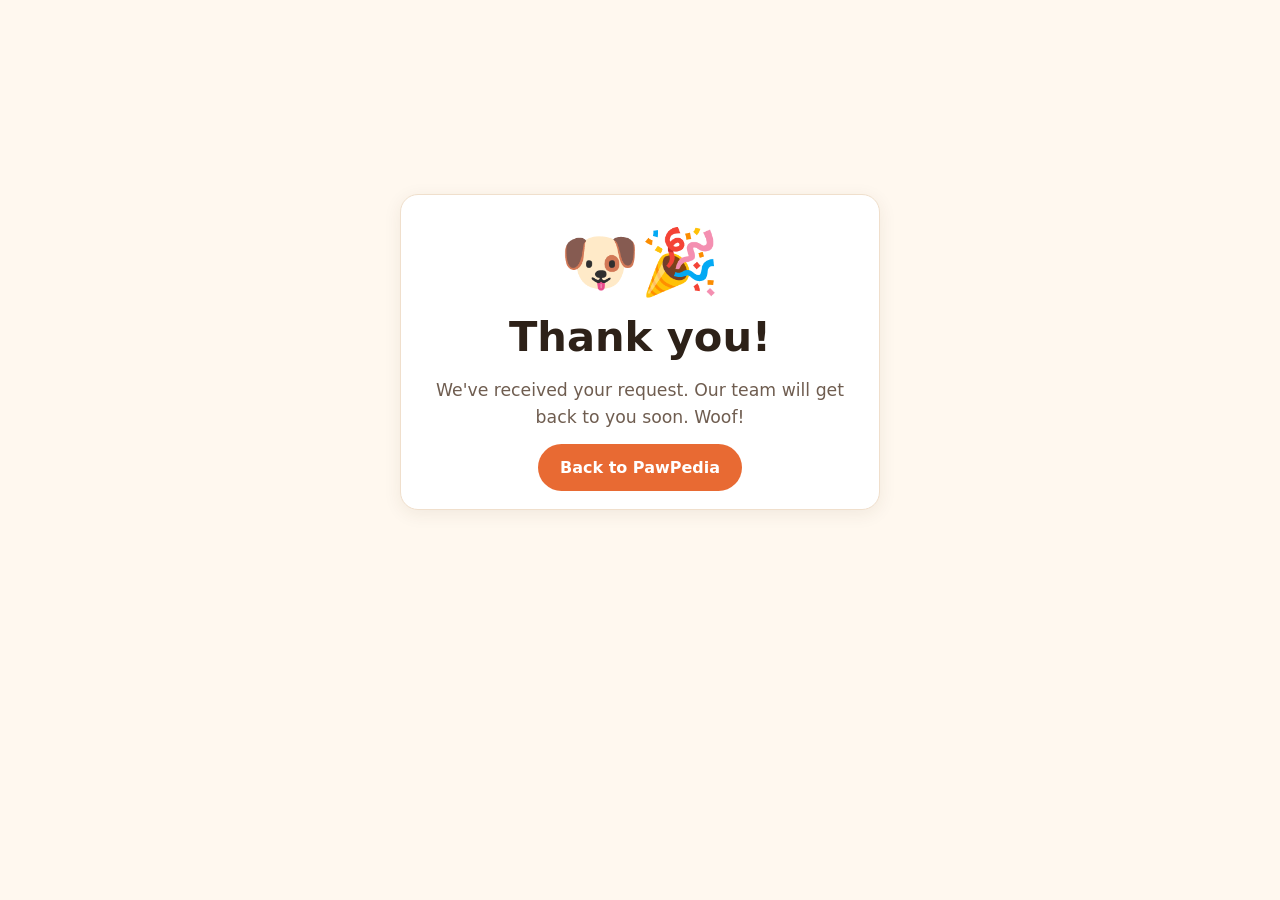
==== success.html @ 93c73d60 "Add PawPedia dog learning PWA for Netlify Breed encyclopedia, synthesised Bark Lab, life-stage timel" ====
<!doctype html>
<html lang="en">
<head>
  <meta charset="utf-8">
  <meta name="viewport" content="width=device-width, initial-scale=1">
  <title>Thank you · PawPedia</title>
  <meta name="theme-color" content="#e86a33">
  <link rel="icon" href="/icons/icon.svg" type="image/svg+xml">
  <link rel="stylesheet" href="/css/styles.css">
</head>
<body style="padding-bottom:0">
  <main style="min-height:80vh;display:grid;place-items:center;text-align:center">
    <div class="card" style="max-width:480px">
      <div style="font-size:4rem">🐶🎉</div>
      <h1>Thank you!</h1>
      <p class="lead">We've received your request. Our team will get back to you soon. Woof!</p>
      <a class="btn primary" href="/#home">Back to PawPedia</a>
    </div>
  </main>
</body>
</html>
---- css/styles.css ----
:root {
  --bg: #fff8ef;
  --surface: #ffffff;
  --surface-2: #fff1e0;
  --text: #2d2118;
  --muted: #6f5d50;
  --primary: #e86a33;
  --primary-ink: #ffffff;
  --primary-soft: #fde3d4;
  --accent: #2a9d8f;
  --safe: #2a9d8f;
  --safe-soft: #dff3ef;
  --moderate: #c7861a;
  --moderate-soft: #fbf0d9;
  --toxic: #c9374b;
  --toxic-soft: #fbe1e4;
  --border: #f0dfcc;
  --shadow: 0 4px 18px rgba(80, 45, 20, 0.08);
  --radius: 18px;
  --font-head: "Baloo 2", "Trebuchet MS", system-ui, sans-serif;
  --font-body: "Nunito", system-ui, -apple-system, "Segoe UI", Roboto, sans-serif;
}

@media (prefers-color-scheme: dark) {
  :root {
    --bg: #1b1511;
    --surface: #261e18;
    --surface-2: #31261e;
    --text: #f6ebe0;
    --muted: #bfa996;
    --primary: #f2814f;
    --primary-ink: #1b1511;
    --primary-soft: #4a2c1d;
    --accent: #4cc3b4;
    --safe: #4cc3b4;
    --safe-soft: #1d3632;
    --moderate: #f0b44a;
    --moderate-soft: #3c3020;
    --toxic: #f07383;
    --toxic-soft: #44222a;
    --border: #3b2e25;
    --shadow: 0 4px 18px rgba(0, 0, 0, 0.35);
  }
}

* { box-sizing: border-box; }
html { scroll-padding-top: 76px; }
body {
  margin: 0;
  background: var(--bg);
  color: var(--text);
  font-family: var(--font-body);
  font-size: 16px;
  line-height: 1.55;
  -webkit-font-smoothing: antialiased;
  padding-bottom: calc(72px + env(safe-area-inset-bottom));
}
h1, h2, h3 { font-family: var(--font-head); line-height: 1.15; margin: 0 0 0.4em; }
h1 { font-size: clamp(1.8rem, 4.5vw, 2.6rem); }
h2 { font-size: 1.35rem; }
h3 { font-size: 1.1rem; }
p { margin: 0 0 0.75em; }
a { color: var(--primary); }
ul { margin: 0; padding-left: 1.2em; }
li { margin: 0.2em 0; }
[hidden] { display: none !important; }

.skip { position: absolute; left: -999px; top: 8px; background: var(--primary); color: var(--primary-ink); padding: 8px 14px; border-radius: 8px; z-index: 100; }
.skip:focus { left: 8px; }

/* ---------- Top bar ---------- */
.topbar {
  position: sticky; top: 0; z-index: 20;
  display: flex; align-items: center; justify-content: space-between; gap: 16px;
  padding: 10px max(16px, calc((100% - 1160px) / 2));
  background: color-mix(in srgb, var(--bg) 88%, transparent);
  backdrop-filter: blur(10px);
  border-bottom: 1px solid var(--border);
}
.brand { display: flex; align-items: center; gap: 8px; font-family: var(--font-head); font-weight: 800; font-size: 1.5rem; color: var(--text); text-decoration: none; }
.brand-mark { display: grid; place-items: center; width: 38px; height: 38px; border-radius: 12px; background: var(--primary); font-size: 1.2rem; }
.topnav { display: none; gap: 4px; flex-wrap: wrap; }
.topnav a { color: var(--text); text-decoration: none; font-weight: 700; padding: 8px 12px; border-radius: 999px; font-size: 0.95rem; }
.topnav a:hover { background: var(--surface-2); }
.topnav a.active { background: var(--primary-soft); color: var(--primary); }
.topnav a.cta { background: var(--primary); color: var(--primary-ink); }
@media (min-width: 1000px) {
  .topnav { display: flex; }
  .tabbar { display: none !important; }
  body { padding-bottom: 0; }
}

/* ---------- Bottom tab bar (mobile, app-like) ---------- */
.tabbar {
  position: fixed; left: 0; right: 0; bottom: 0; z-index: 30;
  display: grid; grid-template-columns: repeat(5, 1fr);
  background: var(--surface);
  border-top: 1px solid var(--border);
  padding-bottom: env(safe-area-inset-bottom);
  box-shadow: 0 -4px 16px rgba(0, 0, 0, 0.06);
}
.tabbar a { display: flex; flex-direction: column; align-items: center; gap: 2px; padding: 8px 2px 10px; font-size: 0.72rem; font-weight: 700; color: var(--muted); text-decoration: none; }
.tabbar a span { font-size: 1.35rem; line-height: 1; }
.tabbar a.active { color: var(--primary); }

.sheet { position: fixed; inset: 0; z-index: 25; background: rgba(0, 0, 0, 0.35); display: flex; align-items: flex-end; }
.sheet-panel { width: 100%; background: var(--surface); border-radius: 22px 22px 0 0; padding: 14px 16px calc(84px + env(safe-area-inset-bottom)); display: grid; gap: 6px; animation: slideUp 0.2s ease-out; }
.sheet-panel a { padding: 14px 16px; border-radius: 14px; background: var(--surface-2); color: var(--text); text-decoration: none; font-weight: 700; }
@keyframes slideUp { from { transform: translateY(40px); opacity: 0; } }

/* ---------- Layout ---------- */
main { max-width: 1160px; margin: 0 auto; padding: 24px 16px 40px; outline: none; }
.view { animation: fadeIn 0.25s ease-out; }
@keyframes fadeIn { from { opacity: 0; transform: translateY(6px); } }
.lead { font-size: 1.08rem; color: var(--muted); max-width: 720px; }
.muted { color: var(--muted); }
.note { color: var(--muted); font-size: 0.92rem; }
.disclaimer { color: var(--muted); font-size: 0.85rem; text-align: center; margin-top: 24px; }
.section-title { margin-top: 32px; }
.empty { color: var(--muted); padding: 24px; text-align: center; }
.card { background: var(--surface); border: 1px solid var(--border); border-radius: var(--radius); padding: 18px; box-shadow: var(--shadow); }

.btn { display: inline-flex; align-items: center; justify-content: center; gap: 6px; padding: 12px 20px; border-radius: 999px; font: 700 1rem var(--font-body); text-decoration: none; cursor: pointer; border: 2px solid transparent; transition: transform 0.1s, filter 0.15s; }
.btn:active { transform: scale(0.97); }
.btn.primary { background: var(--primary); color: var(--primary-ink); }
.btn.primary:hover { filter: brightness(1.06); }
.btn.ghost { background: transparent; border-color: var(--primary); color: var(--primary); }
.btn.small { padding: 7px 14px; font-size: 0.88rem; }
.btn.block { width: 100%; }
.btn:disabled { opacity: 0.6; cursor: wait; }
.badge { display: inline-block; background: var(--accent); color: #fff; font-weight: 800; font-size: 0.75rem; padding: 3px 10px; border-radius: 999px; text-transform: uppercase; letter-spacing: 0.04em; margin-bottom: 8px; }

/* ---------- Home ---------- */
.hero { display: grid; gap: 16px; align-items: center; grid-template-columns: 1fr; padding: 8px 0 24px; }
@media (min-width: 760px) { .hero { grid-template-columns: 1.2fr 1fr; } }
.eyebrow { color: var(--primary); font-weight: 800; text-transform: uppercase; letter-spacing: 0.08em; font-size: 0.8rem; margin-bottom: 6px; }
.hero-actions { display: flex; flex-wrap: wrap; gap: 10px; margin-top: 12px; }
.hero-dog { position: relative; border: 0; background: radial-gradient(circle at 50% 60%, var(--primary-soft), transparent 70%); cursor: pointer; padding: 20px; border-radius: 30px; }
.bubble { position: absolute; top: 10px; right: 10%; background: var(--surface); border: 2px solid var(--primary); color: var(--text); font-weight: 800; padding: 6px 12px; border-radius: 16px 16px 16px 4px; font-size: 0.95rem; }

.fact { display: flex; gap: 14px; align-items: center; flex-wrap: wrap; }
.fact > div { flex: 1 1 220px; }
.fact p { margin: 0; }
.fact-icon { font-size: 1.8rem; }

.tiles { display: grid; grid-template-columns: repeat(2, 1fr); gap: 12px; }
@media (min-width: 760px) { .tiles { grid-template-columns: repeat(4, 1fr); } }
.tile { display: flex; flex-direction: column; gap: 4px; padding: 16px; border-radius: var(--radius); background: var(--surface); border: 1px solid var(--border); box-shadow: var(--shadow); text-decoration: none; color: var(--text); transition: transform 0.15s; }
.tile:hover { transform: translateY(-3px); }
.tile span { font-size: 1.9rem; }
.tile small { color: var(--muted); line-height: 1.3; }
.tile.accent { background: var(--primary); color: var(--primary-ink); border-color: var(--primary); }
.tile.accent small { color: inherit; opacity: 0.9; }

.promo { margin-top: 28px; display: flex; flex-wrap: wrap; gap: 16px; align-items: center; justify-content: space-between; background: linear-gradient(135deg, var(--surface), var(--surface-2)); }
.promo > div { flex: 1 1 260px; }

/* ---------- Dog SVG ---------- */
.dog-holder { display: block; width: 100%; max-width: 320px; margin: 0 auto; --dog-scale: 1; }
.dog-holder.big { max-width: 360px; }
.dog-svg { display: block; width: 100%; height: auto; transform: scale(var(--dog-scale)); transform-origin: 50% 95%; transition: transform 0.45s cubic-bezier(.3,1.4,.6,1); }
.dog-tail { transform-origin: 42px 88px; animation: wag 0.9s ease-in-out infinite; }
.dog-jaw { transform-origin: 158px 74px; }
.dog-head { transform-origin: 130px 75px; }
.dog-ear { transform-origin: 132px 42px; }
.barking .dog-jaw { animation: jaw 0.18s ease-in-out infinite alternate; }
.barking .dog-head { animation: headBob 0.18s ease-in-out infinite alternate; }
.barking .dog-ear { animation: ear 0.18s ease-in-out infinite alternate; }
.barking .dog-tail { animation-duration: 0.25s; }
@keyframes wag { 0%, 100% { transform: rotate(-12deg); } 50% { transform: rotate(14deg); } }
@keyframes jaw { to { transform: rotate(18deg); } }
@keyframes headBob { to { transform: rotate(-6deg); } }
@keyframes ear { to { transform: rotate(-10deg); } }
@media (prefers-reduced-motion: reduce) {
  .dog-tail, .barking .dog-jaw, .barking .dog-head, .barking .dog-ear, .view, .sheet-panel { animation: none; }
}

/* ---------- Breeds ---------- */
.toolbar { display: flex; gap: 10px; flex-wrap: wrap; margin: 12px 0 16px; }
input, select, textarea { font: inherit; color: var(--text); background: var(--surface); border: 2px solid var(--border); border-radius: 12px; padding: 10px 14px; width: 100%; }
input:focus, select:focus, textarea:focus { outline: none; border-color: var(--primary); }
.toolbar input { flex: 1 1 220px; }
.toolbar select { flex: 0 1 180px; }
.breed-grid { display: grid; gap: 12px; grid-template-columns: repeat(auto-fill, minmax(260px, 1fr)); }
.breed-card { display: flex; gap: 14px; align-items: center; text-decoration: none; color: var(--text); transition: transform 0.15s; }
.breed-card:hover { transform: translateY(-3px); }
.breed-card h3 { margin: 0; }
.breed-card p { margin: 2px 0 6px; font-size: 0.9rem; }
.breed-thumb { flex: none; width: 64px; height: 64px; border-radius: 18px; display: grid; place-items: center; font-size: 2rem; background: color-mix(in srgb, var(--c) 30%, var(--surface)); border: 3px solid var(--c); }
.tags { display: flex; flex-wrap: wrap; gap: 6px; }
.tags span { background: var(--surface-2); padding: 2px 10px; border-radius: 999px; font-size: 0.8rem; font-weight: 700; }

.back { display: inline-block; margin-bottom: 12px; font-weight: 700; text-decoration: none; }
.breed-hero { display: grid; gap: 18px; align-items: center; grid-template-columns: 1fr; }
@media (min-width: 760px) { .breed-hero { grid-template-columns: 1fr 1.3fr; } }
.facts { display: grid; grid-template-columns: repeat(auto-fill, minmax(140px, 1fr)); gap: 10px; margin: 14px 0 0; }
.facts div { background: var(--surface-2); padding: 8px 12px; border-radius: 12px; }
.facts dt { font-size: 0.75rem; color: var(--muted); font-weight: 700; text-transform: uppercase; letter-spacing: 0.04em; }
.facts dd { margin: 0; font-weight: 700; }
.meters { margin-top: 14px; display: grid; gap: 10px 28px; grid-template-columns: repeat(auto-fill, minmax(250px, 1fr)); }
.meter { display: flex; justify-content: space-between; align-items: center; gap: 10px; font-weight: 600; }
.dots { display: flex; gap: 4px; }
.dots i { width: 14px; height: 14px; border-radius: 50%; background: var(--border); }
.dots i.on { background: var(--primary); }
.detail-grid { display: grid; gap: 14px; grid-template-columns: repeat(auto-fit, minmax(260px, 1fr)); margin: 14px 0; }
.card.good { border-left: 6px solid var(--safe); }
.card.bad { border-left: 6px solid var(--toxic); }
.more { display: inline-block; margin-top: 10px; font-weight: 700; text-decoration: none; }
.issues { display: grid; gap: 10px; grid-template-columns: repeat(auto-fit, minmax(240px, 1fr)); }
.issue { background: var(--surface-2); border-radius: 14px; padding: 12px 14px; }
.issue p { margin: 4px 0 0; font-size: 0.95rem; }

/* ---------- Bark ---------- */
.bark-stage { display: grid; gap: 16px; align-items: center; grid-template-columns: 1fr; }
@media (min-width: 760px) { .bark-stage { grid-template-columns: 1fr 1fr; } }
.bark-controls label { font-weight: 800; display: block; margin-bottom: 6px; }
.seg { display: inline-flex; background: var(--surface-2); border-radius: 999px; padding: 4px; gap: 4px; }
.seg button { border: 0; background: transparent; color: var(--text); font: 700 0.95rem var(--font-body); padding: 8px 16px; border-radius: 999px; cursor: pointer; }
.seg button[aria-checked="true"] { background: var(--primary); color: var(--primary-ink); }
.bark-buttons { display: flex; gap: 10px; flex-wrap: wrap; margin-top: 16px; }
.bark-grid { display: grid; gap: 12px; grid-template-columns: repeat(auto-fill, minmax(240px, 1fr)); }
.bark-card { display: flex; flex-direction: column; gap: 4px; text-align: left; cursor: pointer; font: inherit; color: var(--text); position: relative; transition: transform 0.15s, border-color 0.15s; }
.bark-card:hover { transform: translateY(-2px); border-color: var(--primary); }
.bark-card.playing { border-color: var(--primary); background: var(--primary-soft); }
.bark-card b { font-family: var(--font-head); font-size: 1.15rem; }
.bark-card small { color: var(--muted); }
.bark-card em { color: var(--primary); font-weight: 700; font-style: normal; }
.play-icon { position: absolute; top: 14px; right: 14px; width: 34px; height: 34px; border-radius: 50%; background: var(--primary); color: var(--primary-ink); display: grid; place-items: center; font-size: 0.8rem; }

/* ---------- Timeline ---------- */
.timeline-visual { display: flex; align-items: flex-end; }
.timeline-visual .dog-holder { max-width: 280px; }
#timeline-range { width: 100%; accent-color: var(--primary); padding: 0; border: 0; margin: 14px 0 6px; }
.stage-dots { list-style: none; padding: 0; margin: 0 0 12px; display: flex; gap: 6px; overflow-x: auto; scrollbar-width: thin; }
.stage-dots li { flex: 1 0 auto; margin: 0; }
.stage-dots button { width: 100%; border: 2px solid var(--border); background: var(--surface); color: var(--text); border-radius: 12px; padding: 6px 10px; font: 700 0.85rem var(--font-body); cursor: pointer; display: flex; flex-direction: column; align-items: center; white-space: nowrap; }
.stage-dots button small { color: var(--muted); font-weight: 600; font-size: 0.72rem; }
.stage-dots button.active { border-color: var(--primary); background: var(--primary-soft); }
.stage-info h3 { font-size: 1rem; }
.age-calc { margin-top: 18px; }
.calc-row { display: flex; gap: 12px; flex-wrap: wrap; }
.calc-row label { flex: 1 1 160px; font-weight: 700; display: grid; gap: 4px; }
.age-result { font-size: 1.15rem; margin-top: 12px; }
.age-result b { color: var(--primary); }

/* ---------- Health ---------- */
.chips { display: flex; flex-wrap: wrap; gap: 8px; margin: 12px 0 16px; }
.chip { border: 2px solid var(--border); background: var(--surface); color: var(--text); padding: 6px 14px; border-radius: 999px; font: 700 0.9rem var(--font-body); cursor: pointer; }
.chip.active { border-color: var(--primary); background: var(--primary); color: var(--primary-ink); }
.health-list { display: grid; gap: 10px; }
.health { padding: 0; }
.health summary { display: flex; align-items: center; gap: 12px; padding: 14px 18px; cursor: pointer; list-style: none; }
.health summary::-webkit-details-marker { display: none; }
.health summary::after { content: "＋"; margin-left: 8px; color: var(--muted); font-weight: 800; }
.health[open] summary::after { content: "－"; }
.health summary b { flex: 1; font-size: 1.05rem; }
.h-icon { font-size: 1.5rem; }
.sev { font-size: 0.75rem; font-weight: 800; padding: 3px 10px; border-radius: 999px; background: var(--surface-2); }
.health.emergency { border-left: 6px solid var(--toxic); }
.health.emergency .sev { background: var(--toxic-soft); color: var(--toxic); }
.health dl { margin: 0; padding: 0 18px 16px; }
.health dt { font-weight: 800; color: var(--primary); margin-top: 8px; }
.health dd { margin: 2px 0 0; }
.vaccine { margin-top: 20px; overflow-x: auto; }
table { width: 100%; border-collapse: collapse; }
th, td { text-align: left; padding: 10px; border-bottom: 1px solid var(--border); }
th { font-family: var(--font-head); }

/* ---------- Food ---------- */
.food-list { display: grid; gap: 10px; grid-template-columns: repeat(auto-fill, minmax(270px, 1fr)); }
.food { border-left: 6px solid var(--border); }
.food p { margin: 6px 0 0; font-size: 0.95rem; }
.food-head { display: flex; justify-content: space-between; gap: 8px; align-items: flex-start; }
.verdict { font-size: 0.78rem; font-weight: 800; padding: 3px 10px; border-radius: 999px; white-space: nowrap; }
.food.safe { border-left-color: var(--safe); }
.food.safe .verdict { background: var(--safe-soft); color: var(--safe); }
.food.moderate { border-left-color: var(--moderate); }
.food.moderate .verdict { background: var(--moderate-soft); color: var(--moderate); }
.food.toxic { border-left-color: var(--toxic); }
.food.toxic .verdict { background: var(--toxic-soft); color: var(--toxic); }
.chip.safe.active { background: var(--safe); border-color: var(--safe); }
.chip.moderate.active { background: var(--moderate); border-color: var(--moderate); }
.chip.toxic.active { background: var(--toxic); border-color: var(--toxic); }
.tips { margin-top: 20px; }

/* ---------- Adopt ---------- */
.progress { margin-bottom: 14px; }
.progress p { margin: 8px 0 0; font-weight: 700; }
.progress-bar { height: 14px; background: var(--surface-2); border-radius: 999px; overflow: hidden; }
.progress-bar span { display: block; height: 100%; width: 0; background: linear-gradient(90deg, var(--primary), var(--accent)); transition: width 0.3s; }
#adopt-list { display: grid; gap: 14px; grid-template-columns: repeat(auto-fit, minmax(300px, 1fr)); }
.check { display: flex; gap: 10px; align-items: flex-start; padding: 8px 4px; border-bottom: 1px dashed var(--border); cursor: pointer; }
.check:last-child { border-bottom: 0; }
.check input { width: 22px; height: 22px; flex: none; accent-color: var(--accent); margin-top: 1px; }
.check input:checked + span { color: var(--muted); text-decoration: line-through; }

/* ---------- Quiz ---------- */
.quiz { display: grid; gap: 16px; }
fieldset { border: 0; padding: 0; margin: 0; }
legend { font-family: var(--font-head); font-weight: 800; font-size: 1.1rem; margin-bottom: 8px; }
.options { display: flex; flex-wrap: wrap; gap: 8px; }
.option { cursor: pointer; }
.option input { position: absolute; opacity: 0; width: 1px; height: 1px; }
.option span { display: inline-block; padding: 9px 16px; border-radius: 999px; border: 2px solid var(--border); font-weight: 700; background: var(--surface); }
.option input:checked + span { border-color: var(--primary); background: var(--primary-soft); color: var(--primary); }
.option input:focus-visible + span { outline: 3px solid var(--accent); outline-offset: 2px; }
.match-grid { display: grid; gap: 14px; grid-template-columns: repeat(auto-fit, minmax(240px, 1fr)); }
.match { position: relative; text-align: center; display: flex; flex-direction: column; align-items: center; }
.match .hero-actions { justify-content: center; margin-top: auto; }
.rank { position: absolute; top: 12px; left: 14px; font-family: var(--font-head); font-weight: 800; color: var(--primary); font-size: 1.3rem; }
.score { font-weight: 800; color: var(--accent); font-size: 1.2rem; margin: 0; }

/* ---------- Services ---------- */
.service-grid { display: grid; gap: 16px; grid-template-columns: repeat(auto-fit, minmax(300px, 1fr)); align-items: start; }
.service { position: relative; }
.service.highlight { border: 2px solid var(--primary); }
.service .badge { position: absolute; top: 16px; right: 16px; }
#svc-partner { margin-top: 20px; }
.svc-icon { font-size: 2.2rem; display: block; margin-bottom: 4px; }
.form { display: grid; gap: 12px; margin-top: 12px; }
.form label { display: grid; gap: 4px; font-weight: 700; font-size: 0.92rem; }
.row2 { display: grid; gap: 12px; grid-template-columns: repeat(auto-fit, minmax(150px, 1fr)); }
.hp { position: absolute; left: -9999px; }
.form-status { margin: 0; font-weight: 700; min-height: 1.2em; }
.form-status.ok { color: var(--safe); }
.form-status.err { color: var(--toxic); }
.more-grid { display: grid; gap: 12px; grid-template-columns: repeat(auto-fill, minmax(170px, 1fr)); }
.mini { display: flex; flex-direction: column; gap: 4px; align-items: flex-start; }
.mini span { font-size: 1.8rem; }
.mini small { color: var(--muted); margin-bottom: 8px; }
.mini .btn { margin-top: auto; }

.footer { text-align: center; padding: 24px 16px 28px; color: var(--muted); border-top: 1px solid var(--border); }
.footer p { margin: 0 0 4px; }
.footer .disclaimer { margin: 0; }

:focus-visible { outline: 3px solid var(--accent); outline-offset: 2px; }
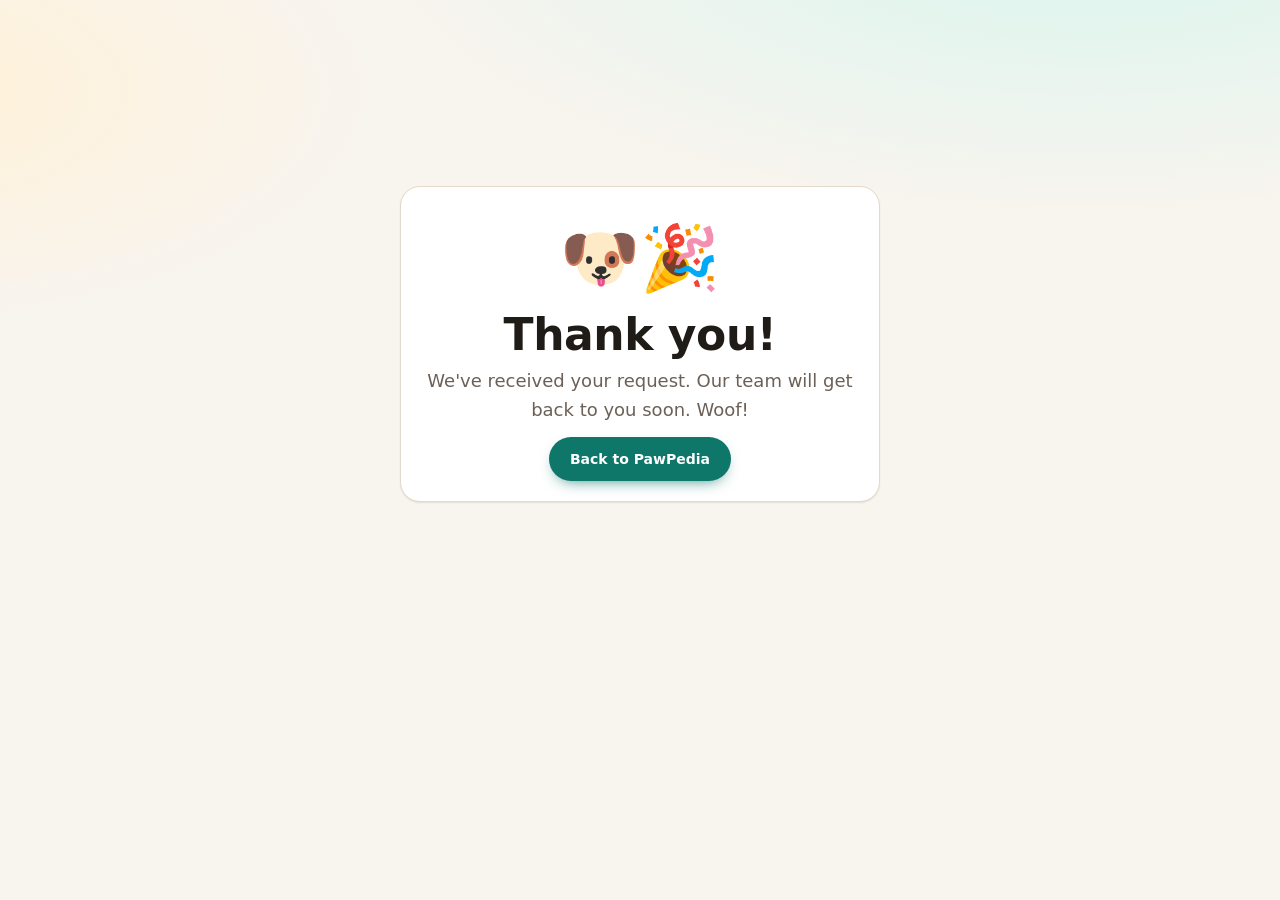
==== commit b602c0ae: "Redesign PawPedia: 51 breeds by region, real photos & sounds, breed-specific barks and timeline - Ad" ====
--- a/success.html
+++ b/success.html
@@ -4,8 +4,9 @@
   <meta charset="utf-8">
   <meta name="viewport" content="width=device-width, initial-scale=1">
   <title>Thank you · PawPedia</title>
-  <meta name="theme-color" content="#e86a33">
+  <meta name="theme-color" content="#0f766a">
   <link rel="icon" href="/icons/icon.svg" type="image/svg+xml">
+  <link rel="stylesheet" href="/css/tokens.css">
   <link rel="stylesheet" href="/css/styles.css">
 </head>
 <body style="padding-bottom:0">
--- a/css/tokens.css
+++ b/css/tokens.css
@@ -0,0 +1,170 @@
+/* ==========================================================================
+   PawPedia Design System — tokens
+   Primitive palette → semantic roles. Components only use semantic tokens,
+   so light/dark themes (and a future Android theme) swap in one place.
+   ========================================================================== */
+
+:root {
+  /* ---- Primitive palette ---- */
+  --teal-50: #ecfdf8;  --teal-100: #d1faef; --teal-200: #a7f3e0; --teal-300: #6ee7cb;
+  --teal-400: #2dd4b0; --teal-500: #14b89a; --teal-600: #0d9480; --teal-700: #0f766a;
+  --teal-800: #115e56; --teal-900: #0b3f3a; --teal-950: #062925;
+
+  --sun-50: #fffbeb;  --sun-100: #fef3c7; --sun-200: #fde68a; --sun-300: #fcd34d;
+  --sun-400: #fbbf24; --sun-500: #f59e0b; --sun-700: #b45309; --sun-900: #4a2a06;
+
+  --coral-50: #fff4f0; --coral-100: #ffe4da; --coral-400: #ff8a65; --coral-500: #f2643d;
+  --coral-600: #dc4a24; --coral-900: #4b1709;
+
+  --sand-0: #ffffff;  --sand-25: #fdfbf8; --sand-50: #f8f4ee; --sand-100: #f0e9df;
+  --sand-200: #e3d9cc; --sand-300: #cfc2b1; --sand-500: #93877a; --sand-600: #6b6158;
+  --sand-700: #4d453e; --sand-800: #332d28; --sand-900: #1f1b17;
+
+  --ink-950: #0c1110; --ink-900: #121a19; --ink-850: #172120; --ink-800: #1d2928;
+  --ink-700: #283736; --ink-600: #3a4c4a;
+
+  --green-600: #15803d; --green-100: #dcfce7;
+  --red-600: #c62828;   --red-100: #fde4e4;
+  --amber-700: #a35c00; --amber-100: #fdf0d5;
+
+  /* ---- Typography ---- */
+  --font-display: "Fredoka", "Trebuchet MS", system-ui, sans-serif;
+  --font-body: "Plus Jakarta Sans", system-ui, -apple-system, "Segoe UI", Roboto, sans-serif;
+  --fs-2xs: 0.6875rem; --fs-xs: 0.75rem; --fs-sm: 0.875rem; --fs-base: 1rem;
+  --fs-md: 1.125rem; --fs-lg: 1.375rem; --fs-xl: 1.75rem; --fs-2xl: 2.25rem;
+  --fs-hero: clamp(2.1rem, 5.2vw, 3.4rem);
+  --lh-tight: 1.12; --lh-snug: 1.3; --lh-body: 1.6;
+  --fw-regular: 400; --fw-medium: 500; --fw-semibold: 600; --fw-bold: 700; --fw-black: 800;
+
+  /* ---- Spacing (4px grid) ---- */
+  --sp-1: 4px; --sp-2: 8px; --sp-3: 12px; --sp-4: 16px; --sp-5: 20px;
+  --sp-6: 24px; --sp-7: 32px; --sp-8: 40px; --sp-9: 56px; --sp-10: 72px;
+
+  /* ---- Shape ---- */
+  --r-xs: 6px; --r-sm: 10px; --r-md: 14px; --r-lg: 20px; --r-xl: 28px; --r-pill: 999px;
+
+  /* ---- Motion ---- */
+  --ease: cubic-bezier(.2, .8, .2, 1);
+  --ease-bounce: cubic-bezier(.3, 1.5, .5, 1);
+  --dur-fast: 120ms; --dur: 220ms; --dur-slow: 420ms;
+
+  /* ---- Layout ---- */
+  --container: 1180px;
+  --appbar-h: 64px;
+  --tabbar-h: 68px;
+}
+
+/* ---- Semantic roles: light ---- */
+:root, :root[data-theme="light"] {
+  color-scheme: light;
+  --bg: var(--sand-50);
+  --bg-accent: radial-gradient(1200px 500px at 85% -10%, #d7f6ee 0%, transparent 60%), radial-gradient(900px 420px at -10% 10%, #fff1d6 0%, transparent 55%);
+  --surface: var(--sand-0);
+  --surface-2: var(--sand-25);
+  --surface-3: var(--sand-100);
+  --surface-inverse: var(--teal-900);
+  --text: var(--sand-900);
+  --text-2: var(--sand-600);
+  --text-3: var(--sand-500);
+  --text-inverse: #f3fffb;
+  --border: var(--sand-200);
+  --border-strong: var(--sand-300);
+
+  --primary: var(--teal-700);
+  --primary-hover: var(--teal-800);
+  --on-primary: #ffffff;
+  --primary-container: var(--teal-100);
+  --on-primary-container: var(--teal-900);
+
+  --accent: var(--sun-400);
+  --accent-container: var(--sun-100);
+  --on-accent-container: var(--sun-900);
+
+  --love: var(--coral-500);
+  --love-container: var(--coral-100);
+  --on-love-container: var(--coral-900);
+
+  --success: var(--green-600);  --success-container: var(--green-100);
+  --warning: var(--amber-700);  --warning-container: var(--amber-100);
+  --danger: var(--red-600);     --danger-container: var(--red-100);
+
+  --focus: var(--sun-500);
+  --scrim: rgba(20, 16, 12, 0.45);
+  --glass: rgba(248, 244, 238, 0.82);
+
+  --shadow-sm: 0 1px 2px rgba(51, 45, 40, .06), 0 1px 1px rgba(51, 45, 40, .04);
+  --shadow-md: 0 6px 20px -6px rgba(51, 45, 40, .18), 0 2px 6px rgba(51, 45, 40, .06);
+  --shadow-lg: 0 24px 50px -16px rgba(15, 60, 55, .32);
+}
+
+/* ---- Semantic roles: dark ---- */
+@media (prefers-color-scheme: dark) {
+  :root:not([data-theme="light"]) {
+    color-scheme: dark;
+    --bg: var(--ink-950);
+    --bg-accent: radial-gradient(1100px 500px at 85% -10%, rgba(20, 184, 154, .16) 0%, transparent 60%), radial-gradient(900px 420px at -10% 10%, rgba(251, 191, 36, .08) 0%, transparent 55%);
+    --surface: var(--ink-900);
+    --surface-2: var(--ink-850);
+    --surface-3: var(--ink-800);
+    --surface-inverse: var(--teal-200);
+    --text: #eef6f4;
+    --text-2: #a9bbb8;
+    --text-3: #7f9592;
+    --text-inverse: var(--teal-950);
+    --border: var(--ink-700);
+    --border-strong: var(--ink-600);
+    --primary: var(--teal-400);
+    --primary-hover: var(--teal-300);
+    --on-primary: var(--teal-950);
+    --primary-container: rgba(45, 212, 176, .14);
+    --on-primary-container: var(--teal-200);
+    --accent: var(--sun-300);
+    --accent-container: rgba(251, 191, 36, .14);
+    --on-accent-container: var(--sun-200);
+    --love: var(--coral-400);
+    --love-container: rgba(255, 138, 101, .14);
+    --on-love-container: var(--coral-100);
+    --success: #4ade80;  --success-container: rgba(74, 222, 128, .12);
+    --warning: #fbbf24;  --warning-container: rgba(251, 191, 36, .12);
+    --danger: #f87171;   --danger-container: rgba(248, 113, 113, .13);
+    --scrim: rgba(0, 0, 0, .6);
+    --glass: rgba(12, 17, 16, .8);
+    --shadow-sm: 0 1px 2px rgba(0, 0, 0, .4);
+    --shadow-md: 0 8px 24px -8px rgba(0, 0, 0, .6);
+    --shadow-lg: 0 24px 50px -16px rgba(0, 0, 0, .7);
+  }
+}
+:root[data-theme="dark"] {
+  color-scheme: dark;
+  --bg: var(--ink-950);
+  --bg-accent: radial-gradient(1100px 500px at 85% -10%, rgba(20, 184, 154, .16) 0%, transparent 60%), radial-gradient(900px 420px at -10% 10%, rgba(251, 191, 36, .08) 0%, transparent 55%);
+  --surface: var(--ink-900);
+  --surface-2: var(--ink-850);
+  --surface-3: var(--ink-800);
+  --surface-inverse: var(--teal-200);
+  --text: #eef6f4;
+  --text-2: #a9bbb8;
+  --text-3: #7f9592;
+  --text-inverse: var(--teal-950);
+  --border: var(--ink-700);
+  --border-strong: var(--ink-600);
+  --primary: var(--teal-400);
+  --primary-hover: var(--teal-300);
+  --on-primary: var(--teal-950);
+  --primary-container: rgba(45, 212, 176, .14);
+  --on-primary-container: var(--teal-200);
+  --accent: var(--sun-300);
+  --accent-container: rgba(251, 191, 36, .14);
+  --on-accent-container: var(--sun-200);
+  --love: var(--coral-400);
+  --love-container: rgba(255, 138, 101, .14);
+  --on-love-container: var(--coral-100);
+  --success: #4ade80;  --success-container: rgba(74, 222, 128, .12);
+  --warning: #fbbf24;  --warning-container: rgba(251, 191, 36, .12);
+  --danger: #f87171;   --danger-container: rgba(248, 113, 113, .13);
+  --scrim: rgba(0, 0, 0, .6);
+  --glass: rgba(12, 17, 16, .8);
+  --shadow-sm: 0 1px 2px rgba(0, 0, 0, .4);
+  --shadow-md: 0 8px 24px -8px rgba(0, 0, 0, .6);
+  --shadow-lg: 0 24px 50px -16px rgba(0, 0, 0, .7);
+}
--- a/css/styles.css
+++ b/css/styles.css
@@ -1,337 +1,475 @@
-:root {
-  --bg: #fff8ef;
-  --surface: #ffffff;
-  --surface-2: #fff1e0;
-  --text: #2d2118;
-  --muted: #6f5d50;
-  --primary: #e86a33;
-  --primary-ink: #ffffff;
-  --primary-soft: #fde3d4;
-  --accent: #2a9d8f;
-  --safe: #2a9d8f;
-  --safe-soft: #dff3ef;
-  --moderate: #c7861a;
-  --moderate-soft: #fbf0d9;
-  --toxic: #c9374b;
-  --toxic-soft: #fbe1e4;
-  --border: #f0dfcc;
-  --shadow: 0 4px 18px rgba(80, 45, 20, 0.08);
-  --radius: 18px;
-  --font-head: "Baloo 2", "Trebuchet MS", system-ui, sans-serif;
-  --font-body: "Nunito", system-ui, -apple-system, "Segoe UI", Roboto, sans-serif;
-}
-
-@media (prefers-color-scheme: dark) {
-  :root {
-    --bg: #1b1511;
-    --surface: #261e18;
-    --surface-2: #31261e;
-    --text: #f6ebe0;
-    --muted: #bfa996;
-    --primary: #f2814f;
-    --primary-ink: #1b1511;
-    --primary-soft: #4a2c1d;
-    --accent: #4cc3b4;
-    --safe: #4cc3b4;
-    --safe-soft: #1d3632;
-    --moderate: #f0b44a;
-    --moderate-soft: #3c3020;
-    --toxic: #f07383;
-    --toxic-soft: #44222a;
-    --border: #3b2e25;
-    --shadow: 0 4px 18px rgba(0, 0, 0, 0.35);
-  }
-}
-
-* { box-sizing: border-box; }
-html { scroll-padding-top: 76px; }
+/* ==========================================================================
+   PawPedia — components & layout (uses semantic tokens from tokens.css)
+   ========================================================================== */
+
+*, *::before, *::after { box-sizing: border-box; }
+html { scroll-padding-top: calc(var(--appbar-h) + 64px); -webkit-text-size-adjust: 100%; }
 body {
   margin: 0;
-  background: var(--bg);
+  background: var(--bg-accent), var(--bg);
+  background-attachment: fixed;
   color: var(--text);
-  font-family: var(--font-body);
-  font-size: 16px;
-  line-height: 1.55;
+  font: var(--fw-regular) var(--fs-base)/var(--lh-body) var(--font-body);
   -webkit-font-smoothing: antialiased;
-  padding-bottom: calc(72px + env(safe-area-inset-bottom));
+  padding-bottom: calc(var(--tabbar-h) + env(safe-area-inset-bottom));
+  overflow-x: hidden;
 }
-h1, h2, h3 { font-family: var(--font-head); line-height: 1.15; margin: 0 0 0.4em; }
-h1 { font-size: clamp(1.8rem, 4.5vw, 2.6rem); }
-h2 { font-size: 1.35rem; }
-h3 { font-size: 1.1rem; }
-p { margin: 0 0 0.75em; }
-a { color: var(--primary); }
-ul { margin: 0; padding-left: 1.2em; }
-li { margin: 0.2em 0; }
+img { max-width: 100%; display: block; }
+h1, h2, h3, h4 { font-family: var(--font-display); font-weight: var(--fw-semibold); line-height: var(--lh-tight); margin: 0 0 var(--sp-2); letter-spacing: -0.01em; }
+h1 { font-size: clamp(1.9rem, 4.6vw, 2.75rem); }
+h2 { font-size: var(--fs-lg); }
+h3 { font-size: var(--fs-md); }
+p { margin: 0 0 var(--sp-3); }
+a { color: var(--primary); text-decoration-thickness: 1.5px; text-underline-offset: 3px; }
+ul { margin: 0; padding-left: 1.15em; }
+li { margin: 4px 0; }
+li::marker { color: var(--primary); }
+button { font: inherit; color: inherit; }
 [hidden] { display: none !important; }
-
-.skip { position: absolute; left: -999px; top: 8px; background: var(--primary); color: var(--primary-ink); padding: 8px 14px; border-radius: 8px; z-index: 100; }
+:focus-visible { outline: 3px solid var(--focus); outline-offset: 2px; border-radius: 6px; }
+.sr-only { position: absolute; width: 1px; height: 1px; overflow: hidden; clip: rect(0 0 0 0); white-space: nowrap; }
+.skip { position: absolute; left: -999px; top: 8px; z-index: 100; background: var(--primary); color: var(--on-primary); padding: 8px 14px; border-radius: var(--r-sm); }
 .skip:focus { left: 8px; }
 
-/* ---------- Top bar ---------- */
-.topbar {
-  position: sticky; top: 0; z-index: 20;
-  display: flex; align-items: center; justify-content: space-between; gap: 16px;
-  padding: 10px max(16px, calc((100% - 1160px) / 2));
-  background: color-mix(in srgb, var(--bg) 88%, transparent);
-  backdrop-filter: blur(10px);
+/* ---------- App bar ---------- */
+.appbar {
+  position: sticky; top: 0; z-index: 40; height: var(--appbar-h);
+  display: flex; align-items: center; gap: var(--sp-3);
+  padding: 0 max(var(--sp-4), calc((100% - var(--container)) / 2));
+  background: var(--glass); backdrop-filter: saturate(1.4) blur(14px); -webkit-backdrop-filter: saturate(1.4) blur(14px);
   border-bottom: 1px solid var(--border);
 }
-.brand { display: flex; align-items: center; gap: 8px; font-family: var(--font-head); font-weight: 800; font-size: 1.5rem; color: var(--text); text-decoration: none; }
-.brand-mark { display: grid; place-items: center; width: 38px; height: 38px; border-radius: 12px; background: var(--primary); font-size: 1.2rem; }
-.topnav { display: none; gap: 4px; flex-wrap: wrap; }
-.topnav a { color: var(--text); text-decoration: none; font-weight: 700; padding: 8px 12px; border-radius: 999px; font-size: 0.95rem; }
-.topnav a:hover { background: var(--surface-2); }
-.topnav a.active { background: var(--primary-soft); color: var(--primary); }
-.topnav a.cta { background: var(--primary); color: var(--primary-ink); }
-@media (min-width: 1000px) {
+.brand { display: flex; align-items: center; gap: 10px; text-decoration: none; color: var(--text); font: var(--fw-bold) 1.45rem var(--font-display); margin-right: auto; }
+.brand-mark { width: 38px; height: 38px; border-radius: 12px; display: grid; place-items: center; background: linear-gradient(135deg, var(--teal-500), var(--teal-700)); box-shadow: 0 6px 14px -6px var(--teal-700); }
+.brand-mark svg { width: 24px; height: 24px; }
+.brand b { color: var(--primary); font-weight: inherit; }
+.topnav { display: none; gap: 2px; }
+.topnav a { text-decoration: none; color: var(--text-2); font-weight: var(--fw-semibold); font-size: var(--fs-sm); padding: 8px 12px; border-radius: var(--r-pill); transition: background var(--dur-fast), color var(--dur-fast); }
+.topnav a:hover { background: var(--surface-3); color: var(--text); }
+.topnav a.active { background: var(--primary-container); color: var(--on-primary-container); }
+.icon-btn { width: 40px; height: 40px; display: grid; place-items: center; border-radius: var(--r-pill); border: 1px solid var(--border); background: var(--surface); cursor: pointer; transition: background var(--dur-fast); flex: none; }
+.icon-btn:hover { background: var(--surface-3); }
+.icon-btn svg { width: 20px; height: 20px; }
+@media (min-width: 1080px) {
   .topnav { display: flex; }
   .tabbar { display: none !important; }
   body { padding-bottom: 0; }
 }
 
-/* ---------- Bottom tab bar (mobile, app-like) ---------- */
+/* ---------- Bottom tab bar ---------- */
 .tabbar {
-  position: fixed; left: 0; right: 0; bottom: 0; z-index: 30;
+  position: fixed; inset: auto 0 0 0; z-index: 40;
   display: grid; grid-template-columns: repeat(5, 1fr);
-  background: var(--surface);
+  height: calc(var(--tabbar-h) + env(safe-area-inset-bottom));
+  padding: 6px 6px env(safe-area-inset-bottom);
+  background: var(--glass); backdrop-filter: blur(16px); -webkit-backdrop-filter: blur(16px);
   border-top: 1px solid var(--border);
-  padding-bottom: env(safe-area-inset-bottom);
-  box-shadow: 0 -4px 16px rgba(0, 0, 0, 0.06);
 }
-.tabbar a { display: flex; flex-direction: column; align-items: center; gap: 2px; padding: 8px 2px 10px; font-size: 0.72rem; font-weight: 700; color: var(--muted); text-decoration: none; }
-.tabbar a span { font-size: 1.35rem; line-height: 1; }
-.tabbar a.active { color: var(--primary); }
-
-.sheet { position: fixed; inset: 0; z-index: 25; background: rgba(0, 0, 0, 0.35); display: flex; align-items: flex-end; }
-.sheet-panel { width: 100%; background: var(--surface); border-radius: 22px 22px 0 0; padding: 14px 16px calc(84px + env(safe-area-inset-bottom)); display: grid; gap: 6px; animation: slideUp 0.2s ease-out; }
-.sheet-panel a { padding: 14px 16px; border-radius: 14px; background: var(--surface-2); color: var(--text); text-decoration: none; font-weight: 700; }
+.tabbar a { display: flex; flex-direction: column; align-items: center; justify-content: center; gap: 3px; text-decoration: none; color: var(--text-3); font-size: var(--fs-2xs); font-weight: var(--fw-bold); }
+.tabbar .ti { width: 56px; height: 30px; display: grid; place-items: center; border-radius: var(--r-pill); transition: background var(--dur) var(--ease); }
+.tabbar svg { width: 22px; height: 22px; }
+.tabbar a.active { color: var(--text); }
+.tabbar a.active .ti { background: var(--primary-container); color: var(--on-primary-container); }
+
+/* ---------- Sheets & overlays ---------- */
+.sheet { position: fixed; inset: 0; z-index: 60; background: var(--scrim); display: flex; align-items: flex-end; justify-content: center; animation: fade var(--dur) var(--ease); }
+.sheet-panel { width: min(640px, 100%); max-height: 86vh; overflow: auto; background: var(--surface); border-radius: var(--r-xl) var(--r-xl) 0 0; padding: var(--sp-3) var(--sp-4) calc(var(--sp-6) + env(safe-area-inset-bottom)); animation: slideUp var(--dur-slow) var(--ease); box-shadow: var(--shadow-lg); }
+@media (min-width: 720px) { .sheet { align-items: center; } .sheet-panel { border-radius: var(--r-xl); } }
+.grabber { width: 44px; height: 5px; border-radius: 3px; background: var(--border-strong); margin: 0 auto var(--sp-3); }
+.sheet-title { display: flex; align-items: center; justify-content: space-between; gap: var(--sp-3); margin-bottom: var(--sp-3); }
+.sheet-title h2 { margin: 0; }
+.sheet-links { display: grid; gap: var(--sp-2); }
+.sheet-links a { display: flex; align-items: center; gap: var(--sp-3); padding: 14px var(--sp-4); border-radius: var(--r-md); background: var(--surface-2); border: 1px solid var(--border); color: var(--text); text-decoration: none; font-weight: var(--fw-semibold); }
+.sheet-links a span { font-size: 1.4rem; }
+.sheet-links a small { display: block; color: var(--text-2); font-weight: var(--fw-regular); }
 @keyframes slideUp { from { transform: translateY(40px); opacity: 0; } }
+@keyframes fade { from { opacity: 0; } }
 
 /* ---------- Layout ---------- */
-main { max-width: 1160px; margin: 0 auto; padding: 24px 16px 40px; outline: none; }
-.view { animation: fadeIn 0.25s ease-out; }
-@keyframes fadeIn { from { opacity: 0; transform: translateY(6px); } }
-.lead { font-size: 1.08rem; color: var(--muted); max-width: 720px; }
-.muted { color: var(--muted); }
-.note { color: var(--muted); font-size: 0.92rem; }
-.disclaimer { color: var(--muted); font-size: 0.85rem; text-align: center; margin-top: 24px; }
-.section-title { margin-top: 32px; }
-.empty { color: var(--muted); padding: 24px; text-align: center; }
-.card { background: var(--surface); border: 1px solid var(--border); border-radius: var(--radius); padding: 18px; box-shadow: var(--shadow); }
-
-.btn { display: inline-flex; align-items: center; justify-content: center; gap: 6px; padding: 12px 20px; border-radius: 999px; font: 700 1rem var(--font-body); text-decoration: none; cursor: pointer; border: 2px solid transparent; transition: transform 0.1s, filter 0.15s; }
-.btn:active { transform: scale(0.97); }
-.btn.primary { background: var(--primary); color: var(--primary-ink); }
-.btn.primary:hover { filter: brightness(1.06); }
-.btn.ghost { background: transparent; border-color: var(--primary); color: var(--primary); }
-.btn.small { padding: 7px 14px; font-size: 0.88rem; }
+main { max-width: var(--container); margin: 0 auto; padding: var(--sp-6) var(--sp-4) var(--sp-9); outline: none; }
+.view { animation: viewIn var(--dur-slow) var(--ease); }
+@keyframes viewIn { from { opacity: 0; transform: translateY(8px); } }
+.page-head { margin-bottom: var(--sp-5); }
+.page-head .lead { margin-bottom: 0; }
+.eyebrow { display: inline-flex; align-items: center; gap: 6px; font: var(--fw-bold) var(--fs-xs)/1 var(--font-body); letter-spacing: .08em; text-transform: uppercase; color: var(--primary); margin-bottom: var(--sp-2); }
+.lead { font-size: var(--fs-md); color: var(--text-2); max-width: 70ch; }
+.muted { color: var(--text-2); }
+.small { font-size: var(--fs-sm); }
+.note { color: var(--text-2); font-size: var(--fs-sm); }
+.disclaimer { color: var(--text-3); font-size: var(--fs-xs); text-align: center; margin-top: var(--sp-6); }
+.section { margin-top: var(--sp-8); }
+.section-head { display: flex; align-items: end; justify-content: space-between; gap: var(--sp-3); margin-bottom: var(--sp-4); }
+.section-head h2 { margin: 0; font-size: var(--fs-xl); }
+.section-head a { font-weight: var(--fw-bold); font-size: var(--fs-sm); text-decoration: none; white-space: nowrap; }
+.grid { display: grid; gap: var(--sp-4); }
+.grid-2 { grid-template-columns: repeat(auto-fit, minmax(min(100%, 320px), 1fr)); }
+.grid-3 { grid-template-columns: repeat(auto-fill, minmax(min(100%, 260px), 1fr)); }
+.empty { padding: var(--sp-8) var(--sp-4); text-align: center; color: var(--text-2); }
+.empty span { font-size: 2.5rem; display: block; }
+
+/* ---------- Card ---------- */
+.card { background: var(--surface); border: 1px solid var(--border); border-radius: var(--r-lg); padding: var(--sp-5); box-shadow: var(--shadow-sm); }
+.card.tonal { background: var(--primary-container); border-color: transparent; color: var(--on-primary-container); }
+.card.sunny { background: var(--accent-container); border-color: transparent; color: var(--on-accent-container); }
+.card h2 { display: flex; align-items: center; gap: 8px; }
+.card-ic { width: 36px; height: 36px; border-radius: 11px; display: inline-grid; place-items: center; background: var(--surface-3); font-size: 1.15rem; flex: none; }
+
+/* ---------- Buttons ---------- */
+.btn { display: inline-flex; align-items: center; justify-content: center; gap: 8px; min-height: 44px; padding: 10px 20px; border-radius: var(--r-pill); border: 1.5px solid transparent; font: var(--fw-bold) var(--fs-sm)/1 var(--font-body); text-decoration: none; cursor: pointer; transition: transform var(--dur-fast), background var(--dur-fast), box-shadow var(--dur-fast); white-space: nowrap; }
+.btn:active { transform: scale(.97); }
+.btn svg { width: 18px; height: 18px; }
+.btn.primary { background: var(--primary); color: var(--on-primary); box-shadow: 0 6px 16px -8px var(--primary); }
+.btn.primary:hover { background: var(--primary-hover); }
+.btn.love { background: var(--love); color: #fff; box-shadow: 0 6px 16px -8px var(--love); }
+.btn.tonal { background: var(--primary-container); color: var(--on-primary-container); }
+.btn.outline { border-color: var(--border-strong); background: var(--surface); color: var(--text); }
+.btn.outline:hover { border-color: var(--primary); color: var(--primary); }
+.btn.ghost { background: transparent; color: var(--primary); }
+.btn.sm { min-height: 36px; padding: 7px 14px; font-size: var(--fs-xs); }
 .btn.block { width: 100%; }
-.btn:disabled { opacity: 0.6; cursor: wait; }
-.badge { display: inline-block; background: var(--accent); color: #fff; font-weight: 800; font-size: 0.75rem; padding: 3px 10px; border-radius: 999px; text-transform: uppercase; letter-spacing: 0.04em; margin-bottom: 8px; }
+.btn:disabled { opacity: .55; cursor: progress; }
+.btn-row { display: flex; flex-wrap: wrap; gap: var(--sp-2); }
+
+/* ---------- Chips, tags, badges ---------- */
+.chips { display: flex; gap: var(--sp-2); overflow-x: auto; padding: 2px 2px 6px; scrollbar-width: none; scroll-snap-type: x proximity; }
+.chips::-webkit-scrollbar { display: none; }
+.chip { flex: none; display: inline-flex; align-items: center; gap: 6px; min-height: 38px; padding: 7px 14px; border-radius: var(--r-pill); border: 1.5px solid var(--border); background: var(--surface); color: var(--text); font: var(--fw-semibold) var(--fs-sm)/1 var(--font-body); cursor: pointer; scroll-snap-align: start; transition: background var(--dur-fast), border-color var(--dur-fast); }
+.chip:hover { border-color: var(--border-strong); }
+.chip .count { font-size: var(--fs-2xs); background: var(--surface-3); color: var(--text-2); padding: 2px 7px; border-radius: var(--r-pill); }
+.chip.active, .chip[aria-pressed="true"] { background: var(--surface-inverse); border-color: var(--surface-inverse); color: var(--text-inverse); }
+.chip.active .count, .chip[aria-pressed="true"] .count { background: rgba(255, 255, 255, .18); color: inherit; }
+.tags { display: flex; flex-wrap: wrap; gap: 6px; }
+.tag { display: inline-flex; align-items: center; gap: 4px; padding: 3px 10px; border-radius: var(--r-pill); background: var(--surface-3); color: var(--text-2); font-size: var(--fs-xs); font-weight: var(--fw-semibold); }
+.badge { display: inline-flex; align-items: center; gap: 4px; padding: 4px 10px; border-radius: var(--r-pill); font: var(--fw-bold) var(--fs-2xs)/1 var(--font-body); letter-spacing: .05em; text-transform: uppercase; background: var(--accent); color: #3a2400; }
+.badge.sim { background: var(--surface-3); color: var(--text-2); }
+.badge.real { background: var(--success-container); color: var(--success); }
+
+/* ---------- Form controls ---------- */
+input, select, textarea { font: inherit; color: var(--text); background: var(--surface); border: 1.5px solid var(--border); border-radius: var(--r-md); padding: 11px 14px; width: 100%; min-height: 46px; transition: border-color var(--dur-fast), box-shadow var(--dur-fast); }
+input:focus, select:focus, textarea:focus { outline: none; border-color: var(--primary); box-shadow: 0 0 0 4px var(--primary-container); }
+label { font-weight: var(--fw-semibold); font-size: var(--fs-sm); }
+.field { display: grid; gap: 6px; }
+.search { position: relative; }
+.search svg { position: absolute; left: 14px; top: 50%; width: 20px; height: 20px; transform: translateY(-50%); color: var(--text-3); pointer-events: none; }
+.search input { padding-left: 44px; border-radius: var(--r-pill); }
+.seg { display: inline-flex; padding: 4px; gap: 4px; border-radius: var(--r-pill); background: var(--surface-3); }
+.seg button { border: 0; background: transparent; padding: 8px 14px; border-radius: var(--r-pill); font-weight: var(--fw-semibold); font-size: var(--fs-sm); cursor: pointer; color: var(--text-2); }
+.seg button[aria-pressed="true"], .seg button[aria-selected="true"] { background: var(--surface); color: var(--text); box-shadow: var(--shadow-sm); }
 
 /* ---------- Home ---------- */
-.hero { display: grid; gap: 16px; align-items: center; grid-template-columns: 1fr; padding: 8px 0 24px; }
-@media (min-width: 760px) { .hero { grid-template-columns: 1.2fr 1fr; } }
-.eyebrow { color: var(--primary); font-weight: 800; text-transform: uppercase; letter-spacing: 0.08em; font-size: 0.8rem; margin-bottom: 6px; }
-.hero-actions { display: flex; flex-wrap: wrap; gap: 10px; margin-top: 12px; }
-.hero-dog { position: relative; border: 0; background: radial-gradient(circle at 50% 60%, var(--primary-soft), transparent 70%); cursor: pointer; padding: 20px; border-radius: 30px; }
-.bubble { position: absolute; top: 10px; right: 10%; background: var(--surface); border: 2px solid var(--primary); color: var(--text); font-weight: 800; padding: 6px 12px; border-radius: 16px 16px 16px 4px; font-size: 0.95rem; }
-
-.fact { display: flex; gap: 14px; align-items: center; flex-wrap: wrap; }
-.fact > div { flex: 1 1 220px; }
+.hero { display: grid; gap: var(--sp-6); align-items: center; padding: var(--sp-3) 0 var(--sp-6); }
+@media (min-width: 860px) { .hero { grid-template-columns: 1.05fr 1fr; } }
+.hero h1 { font-size: var(--fs-hero); font-weight: var(--fw-bold); }
+.hero h1 em { font-style: normal; color: var(--primary); background: linear-gradient(transparent 62%, var(--accent-container) 62%); }
+.hero .lead { margin-bottom: var(--sp-5); }
+.hero .search { max-width: 520px; }
+.hero .search input { min-height: 54px; box-shadow: var(--shadow-md); border-color: transparent; }
+.hero-stats { display: flex; gap: var(--sp-6); margin-top: var(--sp-5); }
+.hero-stats b { display: block; font: var(--fw-bold) var(--fs-xl)/1 var(--font-display); color: var(--primary); }
+.hero-stats span { font-size: var(--fs-xs); color: var(--text-2); font-weight: var(--fw-semibold); }
+.collage { position: relative; display: grid; grid-template-columns: 1.2fr 1fr; grid-template-rows: 1fr 1fr; gap: var(--sp-3); height: clamp(300px, 46vw, 440px); }
+.collage figure { margin: 0; position: relative; overflow: hidden; border-radius: var(--r-xl); box-shadow: var(--shadow-md); background: var(--surface-3); }
+.collage > a { display: block; min-height: 0; }
+.collage > a:first-of-type { grid-row: span 2; }
+.collage figure { height: 100%; }
+.collage img { width: 100%; height: 100%; object-fit: cover; transition: transform var(--dur-slow) var(--ease); }
+.collage a:hover img { transform: scale(1.04); }
+.collage figcaption { position: absolute; left: 10px; bottom: 10px; max-width: calc(100% - 20px); white-space: nowrap; overflow: hidden; text-overflow: ellipsis; padding: 5px 10px; border-radius: var(--r-pill); background: var(--glass); backdrop-filter: blur(8px); font-size: var(--fs-xs); font-weight: var(--fw-bold); }
+.bark-fab { position: absolute; right: 8px; bottom: -14px; z-index: 2; display: flex; align-items: center; gap: 8px; padding: 12px 18px; border-radius: var(--r-pill); border: 0; cursor: pointer; background: var(--accent); color: #3a2400; font-weight: var(--fw-black); box-shadow: var(--shadow-lg); }
+.bark-fab:active { transform: scale(.96); }
+
+.region-grid { display: grid; gap: var(--sp-3); grid-template-columns: repeat(auto-fill, minmax(min(100%, 150px), 1fr)); }
+.region-tile { position: relative; overflow: hidden; display: flex; flex-direction: column; justify-content: flex-end; min-height: 120px; padding: var(--sp-3); border-radius: var(--r-lg); color: #fff; text-decoration: none; background: var(--teal-800); box-shadow: var(--shadow-sm); isolation: isolate; }
+.region-tile img { position: absolute; inset: 0; width: 100%; height: 100%; object-fit: cover; z-index: -2; transition: transform var(--dur-slow) var(--ease); }
+.region-tile::after { content: ""; position: absolute; inset: 0; z-index: -1; background: linear-gradient(180deg, transparent 25%, rgba(6, 30, 27, .85)); }
+.region-tile:hover img { transform: scale(1.06); }
+.region-tile b { font: var(--fw-semibold) var(--fs-md)/1.15 var(--font-display); }
+.region-tile small { opacity: .85; font-weight: var(--fw-semibold); }
+
+.rail { display: grid; grid-auto-flow: column; grid-auto-columns: minmax(200px, 1fr); gap: var(--sp-3); overflow-x: auto; scroll-snap-type: x mandatory; padding-bottom: var(--sp-2); scrollbar-width: thin; }
+@media (min-width: 900px) { .rail { grid-auto-columns: calc((100% - 3 * var(--sp-3)) / 4); } }
+.rail > * { scroll-snap-align: start; }
+
+.feature-grid { display: grid; gap: var(--sp-3); grid-template-columns: repeat(auto-fill, minmax(min(100%, 240px), 1fr)); }
+.feature { display: flex; gap: var(--sp-3); align-items: flex-start; padding: var(--sp-4); border-radius: var(--r-lg); background: var(--surface); border: 1px solid var(--border); text-decoration: none; color: var(--text); transition: transform var(--dur) var(--ease), box-shadow var(--dur); }
+.feature:hover { transform: translateY(-2px); box-shadow: var(--shadow-md); }
+.feature .card-ic { width: 44px; height: 44px; font-size: 1.4rem; background: var(--primary-container); }
+.feature b { display: block; font-family: var(--font-display); font-weight: var(--fw-semibold); font-size: var(--fs-md); }
+.feature small { color: var(--text-2); line-height: 1.4; display: block; }
+
+.fact { display: flex; align-items: center; gap: var(--sp-4); flex-wrap: wrap; }
+.fact > div { flex: 1 1 240px; }
 .fact p { margin: 0; }
-.fact-icon { font-size: 1.8rem; }
-
-.tiles { display: grid; grid-template-columns: repeat(2, 1fr); gap: 12px; }
-@media (min-width: 760px) { .tiles { grid-template-columns: repeat(4, 1fr); } }
-.tile { display: flex; flex-direction: column; gap: 4px; padding: 16px; border-radius: var(--radius); background: var(--surface); border: 1px solid var(--border); box-shadow: var(--shadow); text-decoration: none; color: var(--text); transition: transform 0.15s; }
-.tile:hover { transform: translateY(-3px); }
-.tile span { font-size: 1.9rem; }
-.tile small { color: var(--muted); line-height: 1.3; }
-.tile.accent { background: var(--primary); color: var(--primary-ink); border-color: var(--primary); }
-.tile.accent small { color: inherit; opacity: 0.9; }
-
-.promo { margin-top: 28px; display: flex; flex-wrap: wrap; gap: 16px; align-items: center; justify-content: space-between; background: linear-gradient(135deg, var(--surface), var(--surface-2)); }
-.promo > div { flex: 1 1 260px; }
-
-/* ---------- Dog SVG ---------- */
-.dog-holder { display: block; width: 100%; max-width: 320px; margin: 0 auto; --dog-scale: 1; }
-.dog-holder.big { max-width: 360px; }
-.dog-svg { display: block; width: 100%; height: auto; transform: scale(var(--dog-scale)); transform-origin: 50% 95%; transition: transform 0.45s cubic-bezier(.3,1.4,.6,1); }
-.dog-tail { transform-origin: 42px 88px; animation: wag 0.9s ease-in-out infinite; }
-.dog-jaw { transform-origin: 158px 74px; }
-.dog-head { transform-origin: 130px 75px; }
-.dog-ear { transform-origin: 132px 42px; }
-.barking .dog-jaw { animation: jaw 0.18s ease-in-out infinite alternate; }
-.barking .dog-head { animation: headBob 0.18s ease-in-out infinite alternate; }
-.barking .dog-ear { animation: ear 0.18s ease-in-out infinite alternate; }
-.barking .dog-tail { animation-duration: 0.25s; }
-@keyframes wag { 0%, 100% { transform: rotate(-12deg); } 50% { transform: rotate(14deg); } }
-@keyframes jaw { to { transform: rotate(18deg); } }
-@keyframes headBob { to { transform: rotate(-6deg); } }
-@keyframes ear { to { transform: rotate(-10deg); } }
+.promo { display: grid; gap: var(--sp-4); align-items: center; grid-template-columns: 1fr; background: linear-gradient(120deg, var(--teal-800), var(--teal-600)); color: #effffb; border: 0; overflow: hidden; position: relative; }
+@media (min-width: 720px) { .promo { grid-template-columns: 1fr auto; } }
+.promo h2 { font-size: var(--fs-xl); }
+.promo p { opacity: .9; margin: 0; }
+.promo::after { content: "🦴"; position: absolute; right: -10px; top: -26px; font-size: 7rem; opacity: .12; transform: rotate(-20deg); }
+
+/* ---------- Breed cards ---------- */
+.filters { position: sticky; top: var(--appbar-h); z-index: 20; display: grid; gap: var(--sp-3); padding: var(--sp-3) 0; margin: 0 calc(var(--sp-4) * -1) var(--sp-4); padding-inline: var(--sp-4); background: var(--glass); backdrop-filter: blur(14px); -webkit-backdrop-filter: blur(14px); border-bottom: 1px solid var(--border); }
+.filter-row { display: grid; gap: var(--sp-2); grid-template-columns: 1fr 1fr; }
+@media (min-width: 760px) { .filter-row { grid-template-columns: 2fr 1fr 1fr 1fr auto; } }
+.filter-row .search { grid-column: 1 / -1; }
+@media (min-width: 760px) { .filter-row .search { grid-column: auto; } }
+.result-meta { display: flex; justify-content: space-between; align-items: center; gap: var(--sp-3); margin-bottom: var(--sp-3); color: var(--text-2); font-size: var(--fs-sm); font-weight: var(--fw-semibold); }
+.region-group h2 { display: flex; align-items: center; gap: 8px; font-size: var(--fs-lg); margin: var(--sp-6) 0 var(--sp-3); }
+.region-group h2 small { font: var(--fw-semibold) var(--fs-sm) var(--font-body); color: var(--text-3); }
+.breed-grid { display: grid; gap: var(--sp-4); grid-template-columns: repeat(auto-fill, minmax(min(100%, 230px), 1fr)); }
+.bcard { position: relative; display: flex; flex-direction: column; border-radius: var(--r-lg); overflow: hidden; background: var(--surface); border: 1px solid var(--border); box-shadow: var(--shadow-sm); text-decoration: none; color: var(--text); transition: transform var(--dur) var(--ease), box-shadow var(--dur); }
+.bcard:hover { transform: translateY(-3px); box-shadow: var(--shadow-md); }
+.bcard .ph { position: relative; aspect-ratio: 4 / 3; background: var(--surface-3); overflow: hidden; }
+.bcard .ph img { width: 100%; height: 100%; object-fit: cover; transition: transform var(--dur-slow) var(--ease); }
+.bcard:hover .ph img { transform: scale(1.05); }
+.bcard .flag { position: absolute; left: 10px; top: 10px; padding: 4px 10px; border-radius: var(--r-pill); background: var(--glass); backdrop-filter: blur(8px); font-size: var(--fs-xs); font-weight: var(--fw-bold); color: var(--text); }
+.bcard .body { padding: var(--sp-3) var(--sp-4) var(--sp-4); display: grid; gap: 6px; }
+.bcard h3 { margin: 0; font-size: var(--fs-md); }
+.bcard .meta { font-size: var(--fs-xs); color: var(--text-2); font-weight: var(--fw-semibold); }
+.fav { position: absolute; right: 10px; top: 10px; z-index: 2; width: 38px; height: 38px; border-radius: var(--r-pill); border: 0; display: grid; place-items: center; cursor: pointer; background: var(--glass); backdrop-filter: blur(8px); color: var(--text-2); transition: transform var(--dur-fast) var(--ease-bounce); }
+.fav svg { width: 20px; height: 20px; }
+.fav[aria-pressed="true"] { color: var(--love); }
+.fav[aria-pressed="true"] svg { fill: currentColor; }
+.fav:active { transform: scale(1.25); }
+
+/* ---------- Breed detail ---------- */
+.back { display: inline-flex; align-items: center; gap: 6px; margin-bottom: var(--sp-3); font-weight: var(--fw-bold); font-size: var(--fs-sm); text-decoration: none; }
+.dhero { position: relative; display: grid; border-radius: var(--r-xl); overflow: hidden; background: var(--surface); border: 1px solid var(--border); box-shadow: var(--shadow-md); }
+@media (min-width: 860px) { .dhero { grid-template-columns: 1.1fr 1fr; } }
+.dhero .ph { position: relative; min-height: 280px; background: var(--surface-3); }
+.dhero .ph img { position: absolute; inset: 0; width: 100%; height: 100%; object-fit: cover; }
+.credit { position: absolute; right: 8px; bottom: 8px; max-width: 80%; padding: 3px 8px; border-radius: var(--r-pill); background: rgba(0, 0, 0, .5); color: #fff; font-size: 10px; text-decoration: none; white-space: nowrap; overflow: hidden; text-overflow: ellipsis; }
+.dhero .info { padding: var(--sp-6); display: grid; gap: var(--sp-3); align-content: center; }
+.dhero h1 { margin: 0; }
+.dhero .origin { font-weight: var(--fw-bold); color: var(--text-2); font-size: var(--fs-sm); }
+.dhero .fav { position: static; background: var(--surface-3); }
+.stats { display: grid; grid-template-columns: repeat(auto-fill, minmax(120px, 1fr)); gap: var(--sp-2); }
+.stat { padding: 10px 12px; border-radius: var(--r-md); background: var(--surface-2); border: 1px solid var(--border); }
+.stat dt { font-size: var(--fs-2xs); text-transform: uppercase; letter-spacing: .06em; color: var(--text-3); font-weight: var(--fw-bold); }
+.stat dd { margin: 2px 0 0; font-weight: var(--fw-bold); font-size: var(--fs-sm); }
+.tabs { position: sticky; top: var(--appbar-h); z-index: 15; display: flex; gap: 4px; overflow-x: auto; scrollbar-width: none; margin: var(--sp-5) calc(var(--sp-4) * -1) var(--sp-4); padding: var(--sp-2) var(--sp-4); background: var(--glass); backdrop-filter: blur(14px); -webkit-backdrop-filter: blur(14px); border-bottom: 1px solid var(--border); }
+.tabs::-webkit-scrollbar { display: none; }
+.tabs a { flex: none; padding: 8px 14px; border-radius: var(--r-pill); text-decoration: none; font-weight: var(--fw-bold); font-size: var(--fs-sm); color: var(--text-2); }
+.tabs a.active { background: var(--surface-inverse); color: var(--text-inverse); }
+.dsec { scroll-margin-top: calc(var(--appbar-h) + 70px); margin-bottom: var(--sp-6); }
+.dsec > h2 { font-size: var(--fs-xl); margin-bottom: var(--sp-4); }
+.meters { display: grid; gap: 14px 32px; grid-template-columns: repeat(auto-fill, minmax(min(100%, 260px), 1fr)); }
+.meter { display: grid; gap: 6px; }
+.meter-top { display: flex; justify-content: space-between; font-size: var(--fs-sm); font-weight: var(--fw-semibold); }
+.meter-top span:last-child { color: var(--text-3); }
+.bar { height: 8px; border-radius: var(--r-pill); background: var(--surface-3); overflow: hidden; }
+.bar i { display: block; height: 100%; border-radius: inherit; background: linear-gradient(90deg, var(--teal-500), var(--primary)); }
+.callout { border-left: 4px solid var(--primary); }
+.callout.good { border-left-color: var(--success); }
+.callout.bad { border-left-color: var(--danger); }
+.issue-list { display: grid; gap: var(--sp-3); grid-template-columns: repeat(auto-fit, minmax(min(100%, 260px), 1fr)); }
+.issue { padding: var(--sp-4); border-radius: var(--r-md); background: var(--surface-2); border: 1px solid var(--border); }
+.issue b { display: block; margin-bottom: 4px; }
+.issue p { margin: 0; font-size: var(--fs-sm); color: var(--text-2); }
+.mini-life { display: grid; gap: var(--sp-3); grid-template-columns: repeat(auto-fit, minmax(min(100%, 220px), 1fr)); }
+.mini-life .card { padding: var(--sp-4); }
+.mini-life img { width: 100%; aspect-ratio: 16 / 10; object-fit: cover; border-radius: var(--r-md); margin-bottom: var(--sp-3); }
+.cta-band { display: grid; gap: var(--sp-4); align-items: center; grid-template-columns: 1fr; background: linear-gradient(120deg, var(--coral-500), var(--sun-500)); color: #fff; border: 0; }
+@media (min-width: 720px) { .cta-band { grid-template-columns: 1fr auto; } }
+.cta-band .btn { background: #fff; color: var(--coral-600); }
+.cta-band p { margin: 0; opacity: .95; }
+
+/* ---------- Sound cards & player ---------- */
+.sound-list { display: grid; gap: var(--sp-3); grid-template-columns: repeat(auto-fill, minmax(min(100%, 280px), 1fr)); }
+.sound { display: grid; grid-template-columns: auto 1fr; gap: 6px var(--sp-3); align-items: start; text-align: left; padding: var(--sp-4); border-radius: var(--r-lg); background: var(--surface); border: 1px solid var(--border); box-shadow: var(--shadow-sm); cursor: pointer; transition: border-color var(--dur-fast), transform var(--dur-fast), background var(--dur-fast); }
+.sound:hover { border-color: var(--primary); }
+.sound:active { transform: scale(.99); }
+.sound .play { grid-row: span 3; width: 48px; height: 48px; border-radius: var(--r-pill); display: grid; place-items: center; background: var(--primary); color: var(--on-primary); box-shadow: 0 6px 14px -6px var(--primary); }
+.sound .play svg { width: 20px; height: 20px; }
+.sound b { font: var(--fw-semibold) var(--fs-md)/1.2 var(--font-display); display: flex; flex-wrap: wrap; gap: 6px; align-items: center; }
+.sound .when { font-size: var(--fs-sm); color: var(--text-2); }
+.sound .says { font-weight: var(--fw-bold); color: var(--primary); font-size: var(--fs-sm); }
+.sound.playing { background: var(--primary-container); border-color: var(--primary); }
+.sound.playing .play { animation: pulse 0.8s var(--ease) infinite; }
+@keyframes pulse { 50% { box-shadow: 0 0 0 10px transparent, 0 0 0 0 var(--primary); transform: scale(1.06); } }
+
+.stage { position: relative; display: grid; gap: var(--sp-5); align-items: center; overflow: hidden; }
+@media (min-width: 860px) { .stage { grid-template-columns: 1fr 1.1fr; } }
+.stage-photo { position: relative; aspect-ratio: 1; max-width: 360px; width: 100%; margin: 0 auto; }
+.stage-photo img { position: relative; z-index: 2; width: 100%; height: 100%; object-fit: cover; border-radius: 50%; border: 6px solid var(--surface); box-shadow: var(--shadow-lg); transition: transform var(--dur) var(--ease-bounce); }
+.stage-photo.barking img { transform: scale(1.04) rotate(-2deg); }
+.ring { position: absolute; inset: 0; border-radius: 50%; border: 3px solid var(--primary); opacity: 0; z-index: 1; }
+.stage-photo.barking .ring { animation: ring 1.1s var(--ease) infinite; }
+.stage-photo.barking .ring:nth-child(2) { animation-delay: .35s; }
+.stage-photo.barking .ring:nth-child(3) { animation-delay: .7s; }
+@keyframes ring { from { transform: scale(.95); opacity: .7; } to { transform: scale(1.45); opacity: 0; } }
+.viz { display: flex; align-items: flex-end; justify-content: center; gap: 3px; height: 48px; margin-top: var(--sp-3); }
+.viz i { width: 6px; border-radius: 3px; background: var(--primary); height: 4px; transition: height 60ms linear; opacity: .85; }
+
+.picker-btn { display: inline-flex; align-items: center; gap: var(--sp-3); padding: 6px 16px 6px 6px; border-radius: var(--r-pill); border: 1.5px solid var(--border); background: var(--surface); cursor: pointer; box-shadow: var(--shadow-sm); text-align: left; max-width: 100%; }
+.picker-btn img { width: 44px; height: 44px; border-radius: 50%; object-fit: cover; flex: none; }
+.picker-btn b { display: block; font-family: var(--font-display); font-weight: var(--fw-semibold); font-size: var(--fs-md); white-space: nowrap; overflow: hidden; text-overflow: ellipsis; }
+.picker-btn small { color: var(--text-2); font-weight: var(--fw-semibold); }
+.picker-btn svg { width: 18px; height: 18px; color: var(--text-3); flex: none; }
+.picker-list { display: grid; gap: 4px; margin-top: var(--sp-3); }
+.picker-item { display: flex; align-items: center; gap: var(--sp-3); padding: 8px; border-radius: var(--r-md); border: 0; background: transparent; cursor: pointer; text-align: left; width: 100%; }
+.picker-item:hover, .picker-item.active { background: var(--surface-3); }
+.picker-item img { width: 44px; height: 44px; border-radius: 12px; object-fit: cover; }
+.picker-item small { display: block; color: var(--text-2); }
+.picker-group { font: var(--fw-bold) var(--fs-xs) var(--font-body); text-transform: uppercase; letter-spacing: .06em; color: var(--text-3); margin: var(--sp-3) 8px 4px; }
+
+/* ---------- Timeline ---------- */
+.stepper { display: flex; gap: 0; overflow-x: auto; scrollbar-width: none; margin: var(--sp-4) 0; padding: 4px 0; counter-reset: step; }
+.stepper::-webkit-scrollbar { display: none; }
+.step { flex: 1 0 112px; position: relative; display: flex; flex-direction: column; align-items: center; gap: 6px; padding: 0 4px; border: 0; background: none; cursor: pointer; text-align: center; color: var(--text-2); }
+.step::before { content: ""; position: absolute; top: 15px; left: -50%; right: 50%; height: 3px; background: var(--border); z-index: 0; }
+.step:first-child::before { display: none; }
+.step .dot { position: relative; z-index: 1; width: 32px; height: 32px; border-radius: 50%; display: grid; place-items: center; background: var(--surface); border: 3px solid var(--border-strong); font-size: .9rem; transition: all var(--dur) var(--ease); }
+.step b { font-size: var(--fs-xs); color: var(--text); }
+.step small { font-size: var(--fs-2xs); }
+.step.done::before, .step.active::before { background: var(--primary); }
+.step.done .dot { border-color: var(--primary); background: var(--primary-container); }
+.step.active .dot { border-color: var(--primary); background: var(--primary); color: var(--on-primary); transform: scale(1.18); box-shadow: 0 0 0 6px var(--primary-container); }
+.life-card { display: grid; gap: var(--sp-5); }
+@media (min-width: 860px) { .life-card { grid-template-columns: 340px 1fr; } }
+.life-photo { position: relative; border-radius: var(--r-lg); overflow: hidden; background: var(--surface-3); aspect-ratio: 4 / 3.4; }
+.life-photo img { width: 100%; height: 100%; object-fit: cover; }
+.life-photo .label { position: absolute; left: 10px; top: 10px; }
+.kv { display: grid; grid-template-columns: repeat(auto-fit, minmax(140px, 1fr)); gap: var(--sp-2); margin-bottom: var(--sp-4); }
+.life-sections { display: grid; gap: var(--sp-4); grid-template-columns: repeat(auto-fit, minmax(min(100%, 240px), 1fr)); }
+.life-sections h3 { font-size: var(--fs-base); display: flex; align-items: center; gap: 6px; }
+.breed-note { margin-top: var(--sp-4); padding: var(--sp-4); border-radius: var(--r-md); background: var(--accent-container); color: var(--on-accent-container); }
+.breed-note b { display: block; margin-bottom: 2px; }
+.age-result { font-size: var(--fs-lg); font-family: var(--font-display); margin: var(--sp-3) 0 0; }
+.age-result b { color: var(--primary); }
+
+/* ---------- Health & food ---------- */
+.acc { display: grid; gap: var(--sp-2); }
+.acc details { border-radius: var(--r-lg); background: var(--surface); border: 1px solid var(--border); box-shadow: var(--shadow-sm); overflow: hidden; }
+.acc summary { display: flex; align-items: center; gap: var(--sp-3); padding: var(--sp-4); cursor: pointer; list-style: none; font-weight: var(--fw-bold); }
+.acc summary::-webkit-details-marker { display: none; }
+.acc summary .grow { flex: 1; }
+.acc summary::after { content: ""; width: 10px; height: 10px; border-right: 2.5px solid var(--text-3); border-bottom: 2.5px solid var(--text-3); transform: rotate(45deg); transition: transform var(--dur); margin: 0 6px 4px; }
+.acc details[open] summary::after { transform: rotate(-135deg); margin-bottom: -4px; }
+.acc .acc-body { padding: 0 var(--sp-4) var(--sp-4); display: grid; gap: var(--sp-3); grid-template-columns: repeat(auto-fit, minmax(min(100%, 220px), 1fr)); }
+.acc .acc-body h4 { font: var(--fw-bold) var(--fs-xs) var(--font-body); text-transform: uppercase; letter-spacing: .06em; color: var(--primary); margin: 0 0 4px; }
+.acc .acc-body p { margin: 0; font-size: var(--fs-sm); }
+.sev { font-size: var(--fs-2xs); font-weight: var(--fw-bold); padding: 4px 10px; border-radius: var(--r-pill); background: var(--surface-3); color: var(--text-2); text-transform: uppercase; letter-spacing: .04em; }
+.sev.Emergency { background: var(--danger-container); color: var(--danger); }
+.acc details.Emergency { border-left: 4px solid var(--danger); }
+.food-grid { display: grid; gap: var(--sp-3); grid-template-columns: repeat(auto-fill, minmax(min(100%, 270px), 1fr)); }
+.food { padding: var(--sp-4); border-radius: var(--r-lg); background: var(--surface); border: 1px solid var(--border); display: grid; gap: 6px; }
+.food-head { display: flex; justify-content: space-between; align-items: flex-start; gap: var(--sp-2); }
+.food p { margin: 0; font-size: var(--fs-sm); color: var(--text-2); }
+.verdict { flex: none; font-size: var(--fs-2xs); font-weight: var(--fw-bold); padding: 4px 9px; border-radius: var(--r-pill); text-transform: uppercase; letter-spacing: .04em; }
+.food.safe .verdict { background: var(--success-container); color: var(--success); }
+.food.moderate .verdict { background: var(--warning-container); color: var(--warning); }
+.food.toxic .verdict { background: var(--danger-container); color: var(--danger); }
+.food.toxic { border-color: color-mix(in srgb, var(--danger) 35%, var(--border)); }
+table { width: 100%; border-collapse: collapse; font-size: var(--fs-sm); }
+th, td { text-align: left; padding: 10px 8px; border-bottom: 1px solid var(--border); vertical-align: top; }
+th { font-family: var(--font-display); font-weight: var(--fw-semibold); }
+.table-wrap { overflow-x: auto; }
+
+/* ---------- Adopt ---------- */
+.subnav { display: flex; gap: 6px; overflow-x: auto; scrollbar-width: none; padding: 4px; border-radius: var(--r-pill); background: var(--surface-3); margin-bottom: var(--sp-5); }
+.subnav::-webkit-scrollbar { display: none; }
+.subnav button { flex: none; border: 0; background: transparent; padding: 9px 16px; border-radius: var(--r-pill); cursor: pointer; font-weight: var(--fw-bold); font-size: var(--fs-sm); color: var(--text-2); }
+.subnav button[aria-selected="true"] { background: var(--surface); color: var(--text); box-shadow: var(--shadow-sm); }
+.ready-q { display: flex; justify-content: space-between; align-items: center; gap: var(--sp-3); padding: var(--sp-3) 0; border-bottom: 1px dashed var(--border); }
+.ready-q:last-of-type { border-bottom: 0; }
+.ready-q p { margin: 0; font-weight: var(--fw-semibold); }
+.ready-q .seg { flex: none; }
+.score-ring { --p: 0; width: 132px; height: 132px; border-radius: 50%; display: grid; place-items: center; background: conic-gradient(var(--primary) calc(var(--p) * 1%), var(--surface-3) 0); flex: none; }
+.score-ring span { width: 104px; height: 104px; border-radius: 50%; display: grid; place-items: center; background: var(--surface); font: var(--fw-bold) var(--fs-xl) var(--font-display); }
+.ready-result { display: flex; gap: var(--sp-5); align-items: center; flex-wrap: wrap; }
+.ready-result > div:last-child { flex: 1 1 240px; }
+.journey { list-style: none; padding: 0; margin: 0; display: grid; gap: 0; }
+.journey li { position: relative; display: grid; grid-template-columns: 44px 1fr; gap: var(--sp-4); margin: 0; padding-bottom: var(--sp-5); }
+.journey li::before { content: ""; position: absolute; left: 21px; top: 44px; bottom: 0; width: 2px; background: var(--border); }
+.journey li:last-child::before { display: none; }
+.journey .num { width: 44px; height: 44px; border-radius: 14px; display: grid; place-items: center; background: var(--primary); color: var(--on-primary); font: var(--fw-bold) var(--fs-md) var(--font-display); }
+.journey h3 { margin: 8px 0 4px; }
+.journey p { margin: 0 0 6px; color: var(--text-2); }
+.cost-grid { display: grid; gap: var(--sp-4); grid-template-columns: repeat(auto-fit, minmax(min(100%, 300px), 1fr)); }
+.cost-row { display: flex; justify-content: space-between; gap: var(--sp-3); padding: 8px 0; border-bottom: 1px solid var(--border); font-size: var(--fs-sm); }
+.cost-row b { white-space: nowrap; }
+.cost-total { display: flex; justify-content: space-between; gap: var(--sp-3); padding-top: var(--sp-3); font: var(--fw-bold) var(--fs-md) var(--font-display); }
+.cost-total b { color: var(--primary); }
+.rule-333 { display: grid; gap: var(--sp-3); grid-template-columns: repeat(auto-fit, minmax(min(100%, 220px), 1fr)); }
+.rule-333 .card b { font: var(--fw-bold) var(--fs-2xl)/1 var(--font-display); color: var(--primary); display: block; }
+.flags { display: grid; gap: var(--sp-4); grid-template-columns: repeat(auto-fit, minmax(min(100%, 300px), 1fr)); }
+.flags li { margin: 6px 0; }
+.routine { display: grid; gap: 0; }
+.routine div { display: grid; grid-template-columns: 90px 1fr; gap: var(--sp-3); padding: 10px 0; border-bottom: 1px solid var(--border); font-size: var(--fs-sm); }
+.routine b { color: var(--primary); font-family: var(--font-display); }
+.progress { display: flex; align-items: center; gap: var(--sp-4); margin-bottom: var(--sp-4); }
+.progress .bar { flex: 1; height: 12px; }
+.progress .bar i { transition: width var(--dur-slow) var(--ease); }
+.checklist { display: grid; gap: var(--sp-4); grid-template-columns: repeat(auto-fit, minmax(min(100%, 320px), 1fr)); }
+.check { display: flex; gap: var(--sp-3); align-items: flex-start; padding: 10px 4px; border-bottom: 1px dashed var(--border); cursor: pointer; font-weight: var(--fw-medium); font-size: var(--fs-sm); }
+.check:last-child { border-bottom: 0; }
+.check input { flex: none; width: 22px; height: 22px; min-height: 0; margin: 0; accent-color: var(--primary); }
+.check input:checked + span { color: var(--text-3); text-decoration: line-through; }
+
+/* ---------- Quiz ---------- */
+.quiz { max-width: 720px; }
+.quiz-progress { display: flex; gap: 6px; margin-bottom: var(--sp-5); }
+.quiz-progress i { flex: 1; height: 6px; border-radius: 3px; background: var(--surface-3); }
+.quiz-progress i.on { background: var(--primary); }
+.quiz h2 { font-size: var(--fs-xl); }
+.options { display: grid; gap: var(--sp-2); margin: var(--sp-4) 0 var(--sp-5); }
+.option { display: flex; align-items: center; gap: var(--sp-3); padding: var(--sp-4); border-radius: var(--r-lg); border: 1.5px solid var(--border); background: var(--surface); cursor: pointer; text-align: left; width: 100%; font-weight: var(--fw-semibold); transition: border-color var(--dur-fast), background var(--dur-fast); }
+.option:hover { border-color: var(--border-strong); }
+.option[aria-pressed="true"] { border-color: var(--primary); background: var(--primary-container); color: var(--on-primary-container); }
+.option span { font-size: 1.4rem; }
+.match { position: relative; }
+.match .rank { position: absolute; left: 10px; top: 10px; z-index: 2; width: 36px; height: 36px; border-radius: 50%; display: grid; place-items: center; background: var(--accent); color: #3a2400; font: var(--fw-bold) var(--fs-base) var(--font-display); }
+.score { font: var(--fw-bold) var(--fs-md) var(--font-display); color: var(--primary); }
+
+/* ---------- Services ---------- */
+.svc-grid { display: grid; gap: var(--sp-4); grid-template-columns: repeat(auto-fit, minmax(min(100%, 340px), 1fr)); align-items: start; }
+.svc { position: relative; }
+.svc.highlight { border: 2px solid var(--primary); box-shadow: var(--shadow-md); }
+.svc > .badge { position: absolute; right: var(--sp-4); top: var(--sp-4); }
+.svc-ic { width: 52px; height: 52px; border-radius: 16px; display: grid; place-items: center; font-size: 1.6rem; background: var(--primary-container); margin-bottom: var(--sp-3); }
+.form { display: grid; gap: var(--sp-3); margin-top: var(--sp-4); }
+.row2 { display: grid; gap: var(--sp-3); grid-template-columns: repeat(auto-fit, minmax(150px, 1fr)); }
+.hp { position: absolute; left: -9999px; }
+.form-status { margin: 0; font-weight: var(--fw-bold); font-size: var(--fs-sm); min-height: 1.2em; }
+.form-status.ok { color: var(--success); }
+.form-status.err { color: var(--danger); }
+.mini-grid { display: grid; gap: var(--sp-3); grid-template-columns: repeat(auto-fill, minmax(min(100%, 180px), 1fr)); }
+.mini { display: flex; flex-direction: column; gap: 4px; align-items: flex-start; padding: var(--sp-4); }
+.mini .card-ic { margin-bottom: 6px; }
+.mini small { color: var(--text-2); margin-bottom: var(--sp-2); }
+.mini .btn { margin-top: auto; }
+
+/* ---------- 3D / AR viewer ---------- */
+.viewer3d { align-items: stretch; }
+.viewer-panel { position: relative; width: 100%; height: 100%; background: radial-gradient(circle at 50% 40%, #3a3f44, #1c1f22 70%); color: #f2f4f5; display: flex; flex-direction: column; animation: fade var(--dur) var(--ease); }
+.viewer-top { display: flex; align-items: center; justify-content: space-between; gap: var(--sp-3); padding: var(--sp-3) var(--sp-4); }
+.viewer-top .icon-btn { background: rgba(255,255,255,.08); border-color: rgba(255,255,255,.15); color: #fff; }
+.viewer-top b { font: var(--fw-semibold) var(--fs-md) var(--font-display); }
+.viewer-top span { width: 40px; }
+#model-slot { flex: 1; display: flex; flex-direction: column; min-height: 0; }
+model-viewer { flex: 1; width: 100%; min-height: 0; background: transparent; --poster-color: transparent; --progress-bar-color: var(--teal-400); }
+.ar-btn { position: absolute; left: 50%; bottom: 96px; transform: translateX(-50%); display: inline-flex; align-items: center; gap: 10px; padding: 14px 26px; border-radius: var(--r-pill); border: 1.5px solid rgba(255,255,255,.35); background: rgba(20,24,26,.6); color: #9fd9ff; font: var(--fw-bold) var(--fs-base) var(--font-body); cursor: pointer; backdrop-filter: blur(8px); }
+.viewer-bottom { display: flex; align-items: center; justify-content: space-between; gap: var(--sp-3); padding: var(--sp-4) var(--sp-5) calc(var(--sp-5) + env(safe-area-inset-bottom)); background: #202326; border-radius: var(--r-xl) var(--r-xl) 0 0; }
+.viewer-bottom h2 { margin: 0; color: #f2f4f5; font-size: var(--fs-lg); }
+.viewer-bottom small { color: #a9b3b8; }
+.viewer-bottom a { color: #9fd9ff; }
+.btn.three-d { background: #1f2326; color: #fff; }
+
+/* ---------- Credits ---------- */
+.credits-list { display: grid; gap: 6px; font-size: var(--fs-sm); }
+.credits-list div { display: grid; grid-template-columns: 56px 1fr; gap: var(--sp-3); align-items: center; padding: 6px 0; border-bottom: 1px solid var(--border); }
+.credits-list img { width: 56px; height: 42px; object-fit: cover; border-radius: 8px; }
+
+/* ---------- Toast ---------- */
+.toast { position: fixed; left: 50%; bottom: calc(var(--tabbar-h) + 16px + env(safe-area-inset-bottom)); transform: translateX(-50%); z-index: 70; padding: 12px 18px; border-radius: var(--r-pill); background: var(--surface-inverse); color: var(--text-inverse); font-weight: var(--fw-bold); font-size: var(--fs-sm); box-shadow: var(--shadow-lg); animation: slideUp var(--dur) var(--ease); }
+@media (min-width: 1080px) { .toast { bottom: 24px; } }
+
+/* ---------- Footer ---------- */
+.footer { max-width: var(--container); margin: 0 auto; padding: var(--sp-6) var(--sp-4) var(--sp-7); border-top: 1px solid var(--border); color: var(--text-2); font-size: var(--fs-sm); display: flex; flex-wrap: wrap; gap: var(--sp-3) var(--sp-5); justify-content: space-between; }
+.footer p { margin: 0; }
+.footer nav { display: flex; gap: var(--sp-4); flex-wrap: wrap; }
+.footer a { color: var(--text-2); font-weight: var(--fw-semibold); }
+
 @media (prefers-reduced-motion: reduce) {
-  .dog-tail, .barking .dog-jaw, .barking .dog-head, .barking .dog-ear, .view, .sheet-panel { animation: none; }
+  *, *::before, *::after { animation-duration: 0.01ms !important; animation-iteration-count: 1 !important; transition-duration: 0.01ms !important; }
 }
-
-/* ---------- Breeds ---------- */
-.toolbar { display: flex; gap: 10px; flex-wrap: wrap; margin: 12px 0 16px; }
-input, select, textarea { font: inherit; color: var(--text); background: var(--surface); border: 2px solid var(--border); border-radius: 12px; padding: 10px 14px; width: 100%; }
-input:focus, select:focus, textarea:focus { outline: none; border-color: var(--primary); }
-.toolbar input { flex: 1 1 220px; }
-.toolbar select { flex: 0 1 180px; }
-.breed-grid { display: grid; gap: 12px; grid-template-columns: repeat(auto-fill, minmax(260px, 1fr)); }
-.breed-card { display: flex; gap: 14px; align-items: center; text-decoration: none; color: var(--text); transition: transform 0.15s; }
-.breed-card:hover { transform: translateY(-3px); }
-.breed-card h3 { margin: 0; }
-.breed-card p { margin: 2px 0 6px; font-size: 0.9rem; }
-.breed-thumb { flex: none; width: 64px; height: 64px; border-radius: 18px; display: grid; place-items: center; font-size: 2rem; background: color-mix(in srgb, var(--c) 30%, var(--surface)); border: 3px solid var(--c); }
-.tags { display: flex; flex-wrap: wrap; gap: 6px; }
-.tags span { background: var(--surface-2); padding: 2px 10px; border-radius: 999px; font-size: 0.8rem; font-weight: 700; }
-
-.back { display: inline-block; margin-bottom: 12px; font-weight: 700; text-decoration: none; }
-.breed-hero { display: grid; gap: 18px; align-items: center; grid-template-columns: 1fr; }
-@media (min-width: 760px) { .breed-hero { grid-template-columns: 1fr 1.3fr; } }
-.facts { display: grid; grid-template-columns: repeat(auto-fill, minmax(140px, 1fr)); gap: 10px; margin: 14px 0 0; }
-.facts div { background: var(--surface-2); padding: 8px 12px; border-radius: 12px; }
-.facts dt { font-size: 0.75rem; color: var(--muted); font-weight: 700; text-transform: uppercase; letter-spacing: 0.04em; }
-.facts dd { margin: 0; font-weight: 700; }
-.meters { margin-top: 14px; display: grid; gap: 10px 28px; grid-template-columns: repeat(auto-fill, minmax(250px, 1fr)); }
-.meter { display: flex; justify-content: space-between; align-items: center; gap: 10px; font-weight: 600; }
-.dots { display: flex; gap: 4px; }
-.dots i { width: 14px; height: 14px; border-radius: 50%; background: var(--border); }
-.dots i.on { background: var(--primary); }
-.detail-grid { display: grid; gap: 14px; grid-template-columns: repeat(auto-fit, minmax(260px, 1fr)); margin: 14px 0; }
-.card.good { border-left: 6px solid var(--safe); }
-.card.bad { border-left: 6px solid var(--toxic); }
-.more { display: inline-block; margin-top: 10px; font-weight: 700; text-decoration: none; }
-.issues { display: grid; gap: 10px; grid-template-columns: repeat(auto-fit, minmax(240px, 1fr)); }
-.issue { background: var(--surface-2); border-radius: 14px; padding: 12px 14px; }
-.issue p { margin: 4px 0 0; font-size: 0.95rem; }
-
-/* ---------- Bark ---------- */
-.bark-stage { display: grid; gap: 16px; align-items: center; grid-template-columns: 1fr; }
-@media (min-width: 760px) { .bark-stage { grid-template-columns: 1fr 1fr; } }
-.bark-controls label { font-weight: 800; display: block; margin-bottom: 6px; }
-.seg { display: inline-flex; background: var(--surface-2); border-radius: 999px; padding: 4px; gap: 4px; }
-.seg button { border: 0; background: transparent; color: var(--text); font: 700 0.95rem var(--font-body); padding: 8px 16px; border-radius: 999px; cursor: pointer; }
-.seg button[aria-checked="true"] { background: var(--primary); color: var(--primary-ink); }
-.bark-buttons { display: flex; gap: 10px; flex-wrap: wrap; margin-top: 16px; }
-.bark-grid { display: grid; gap: 12px; grid-template-columns: repeat(auto-fill, minmax(240px, 1fr)); }
-.bark-card { display: flex; flex-direction: column; gap: 4px; text-align: left; cursor: pointer; font: inherit; color: var(--text); position: relative; transition: transform 0.15s, border-color 0.15s; }
-.bark-card:hover { transform: translateY(-2px); border-color: var(--primary); }
-.bark-card.playing { border-color: var(--primary); background: var(--primary-soft); }
-.bark-card b { font-family: var(--font-head); font-size: 1.15rem; }
-.bark-card small { color: var(--muted); }
-.bark-card em { color: var(--primary); font-weight: 700; font-style: normal; }
-.play-icon { position: absolute; top: 14px; right: 14px; width: 34px; height: 34px; border-radius: 50%; background: var(--primary); color: var(--primary-ink); display: grid; place-items: center; font-size: 0.8rem; }
-
-/* ---------- Timeline ---------- */
-.timeline-visual { display: flex; align-items: flex-end; }
-.timeline-visual .dog-holder { max-width: 280px; }
-#timeline-range { width: 100%; accent-color: var(--primary); padding: 0; border: 0; margin: 14px 0 6px; }
-.stage-dots { list-style: none; padding: 0; margin: 0 0 12px; display: flex; gap: 6px; overflow-x: auto; scrollbar-width: thin; }
-.stage-dots li { flex: 1 0 auto; margin: 0; }
-.stage-dots button { width: 100%; border: 2px solid var(--border); background: var(--surface); color: var(--text); border-radius: 12px; padding: 6px 10px; font: 700 0.85rem var(--font-body); cursor: pointer; display: flex; flex-direction: column; align-items: center; white-space: nowrap; }
-.stage-dots button small { color: var(--muted); font-weight: 600; font-size: 0.72rem; }
-.stage-dots button.active { border-color: var(--primary); background: var(--primary-soft); }
-.stage-info h3 { font-size: 1rem; }
-.age-calc { margin-top: 18px; }
-.calc-row { display: flex; gap: 12px; flex-wrap: wrap; }
-.calc-row label { flex: 1 1 160px; font-weight: 700; display: grid; gap: 4px; }
-.age-result { font-size: 1.15rem; margin-top: 12px; }
-.age-result b { color: var(--primary); }
-
-/* ---------- Health ---------- */
-.chips { display: flex; flex-wrap: wrap; gap: 8px; margin: 12px 0 16px; }
-.chip { border: 2px solid var(--border); background: var(--surface); color: var(--text); padding: 6px 14px; border-radius: 999px; font: 700 0.9rem var(--font-body); cursor: pointer; }
-.chip.active { border-color: var(--primary); background: var(--primary); color: var(--primary-ink); }
-.health-list { display: grid; gap: 10px; }
-.health { padding: 0; }
-.health summary { display: flex; align-items: center; gap: 12px; padding: 14px 18px; cursor: pointer; list-style: none; }
-.health summary::-webkit-details-marker { display: none; }
-.health summary::after { content: "＋"; margin-left: 8px; color: var(--muted); font-weight: 800; }
-.health[open] summary::after { content: "－"; }
-.health summary b { flex: 1; font-size: 1.05rem; }
-.h-icon { font-size: 1.5rem; }
-.sev { font-size: 0.75rem; font-weight: 800; padding: 3px 10px; border-radius: 999px; background: var(--surface-2); }
-.health.emergency { border-left: 6px solid var(--toxic); }
-.health.emergency .sev { background: var(--toxic-soft); color: var(--toxic); }
-.health dl { margin: 0; padding: 0 18px 16px; }
-.health dt { font-weight: 800; color: var(--primary); margin-top: 8px; }
-.health dd { margin: 2px 0 0; }
-.vaccine { margin-top: 20px; overflow-x: auto; }
-table { width: 100%; border-collapse: collapse; }
-th, td { text-align: left; padding: 10px; border-bottom: 1px solid var(--border); }
-th { font-family: var(--font-head); }
-
-/* ---------- Food ---------- */
-.food-list { display: grid; gap: 10px; grid-template-columns: repeat(auto-fill, minmax(270px, 1fr)); }
-.food { border-left: 6px solid var(--border); }
-.food p { margin: 6px 0 0; font-size: 0.95rem; }
-.food-head { display: flex; justify-content: space-between; gap: 8px; align-items: flex-start; }
-.verdict { font-size: 0.78rem; font-weight: 800; padding: 3px 10px; border-radius: 999px; white-space: nowrap; }
-.food.safe { border-left-color: var(--safe); }
-.food.safe .verdict { background: var(--safe-soft); color: var(--safe); }
-.food.moderate { border-left-color: var(--moderate); }
-.food.moderate .verdict { background: var(--moderate-soft); color: var(--moderate); }
-.food.toxic { border-left-color: var(--toxic); }
-.food.toxic .verdict { background: var(--toxic-soft); color: var(--toxic); }
-.chip.safe.active { background: var(--safe); border-color: var(--safe); }
-.chip.moderate.active { background: var(--moderate); border-color: var(--moderate); }
-.chip.toxic.active { background: var(--toxic); border-color: var(--toxic); }
-.tips { margin-top: 20px; }
-
-/* ---------- Adopt ---------- */
-.progress { margin-bottom: 14px; }
-.progress p { margin: 8px 0 0; font-weight: 700; }
-.progress-bar { height: 14px; background: var(--surface-2); border-radius: 999px; overflow: hidden; }
-.progress-bar span { display: block; height: 100%; width: 0; background: linear-gradient(90deg, var(--primary), var(--accent)); transition: width 0.3s; }
-#adopt-list { display: grid; gap: 14px; grid-template-columns: repeat(auto-fit, minmax(300px, 1fr)); }
-.check { display: flex; gap: 10px; align-items: flex-start; padding: 8px 4px; border-bottom: 1px dashed var(--border); cursor: pointer; }
-.check:last-child { border-bottom: 0; }
-.check input { width: 22px; height: 22px; flex: none; accent-color: var(--accent); margin-top: 1px; }
-.check input:checked + span { color: var(--muted); text-decoration: line-through; }
-
-/* ---------- Quiz ---------- */
-.quiz { display: grid; gap: 16px; }
-fieldset { border: 0; padding: 0; margin: 0; }
-legend { font-family: var(--font-head); font-weight: 800; font-size: 1.1rem; margin-bottom: 8px; }
-.options { display: flex; flex-wrap: wrap; gap: 8px; }
-.option { cursor: pointer; }
-.option input { position: absolute; opacity: 0; width: 1px; height: 1px; }
-.option span { display: inline-block; padding: 9px 16px; border-radius: 999px; border: 2px solid var(--border); font-weight: 700; background: var(--surface); }
-.option input:checked + span { border-color: var(--primary); background: var(--primary-soft); color: var(--primary); }
-.option input:focus-visible + span { outline: 3px solid var(--accent); outline-offset: 2px; }
-.match-grid { display: grid; gap: 14px; grid-template-columns: repeat(auto-fit, minmax(240px, 1fr)); }
-.match { position: relative; text-align: center; display: flex; flex-direction: column; align-items: center; }
-.match .hero-actions { justify-content: center; margin-top: auto; }
-.rank { position: absolute; top: 12px; left: 14px; font-family: var(--font-head); font-weight: 800; color: var(--primary); font-size: 1.3rem; }
-.score { font-weight: 800; color: var(--accent); font-size: 1.2rem; margin: 0; }
-
-/* ---------- Services ---------- */
-.service-grid { display: grid; gap: 16px; grid-template-columns: repeat(auto-fit, minmax(300px, 1fr)); align-items: start; }
-.service { position: relative; }
-.service.highlight { border: 2px solid var(--primary); }
-.service .badge { position: absolute; top: 16px; right: 16px; }
-#svc-partner { margin-top: 20px; }
-.svc-icon { font-size: 2.2rem; display: block; margin-bottom: 4px; }
-.form { display: grid; gap: 12px; margin-top: 12px; }
-.form label { display: grid; gap: 4px; font-weight: 700; font-size: 0.92rem; }
-.row2 { display: grid; gap: 12px; grid-template-columns: repeat(auto-fit, minmax(150px, 1fr)); }
-.hp { position: absolute; left: -9999px; }
-.form-status { margin: 0; font-weight: 700; min-height: 1.2em; }
-.form-status.ok { color: var(--safe); }
-.form-status.err { color: var(--toxic); }
-.more-grid { display: grid; gap: 12px; grid-template-columns: repeat(auto-fill, minmax(170px, 1fr)); }
-.mini { display: flex; flex-direction: column; gap: 4px; align-items: flex-start; }
-.mini span { font-size: 1.8rem; }
-.mini small { color: var(--muted); margin-bottom: 8px; }
-.mini .btn { margin-top: auto; }
-
-.footer { text-align: center; padding: 24px 16px 28px; color: var(--muted); border-top: 1px solid var(--border); }
-.footer p { margin: 0 0 4px; }
-.footer .disclaimer { margin: 0; }
-
-:focus-visible { outline: 3px solid var(--accent); outline-offset: 2px; }
